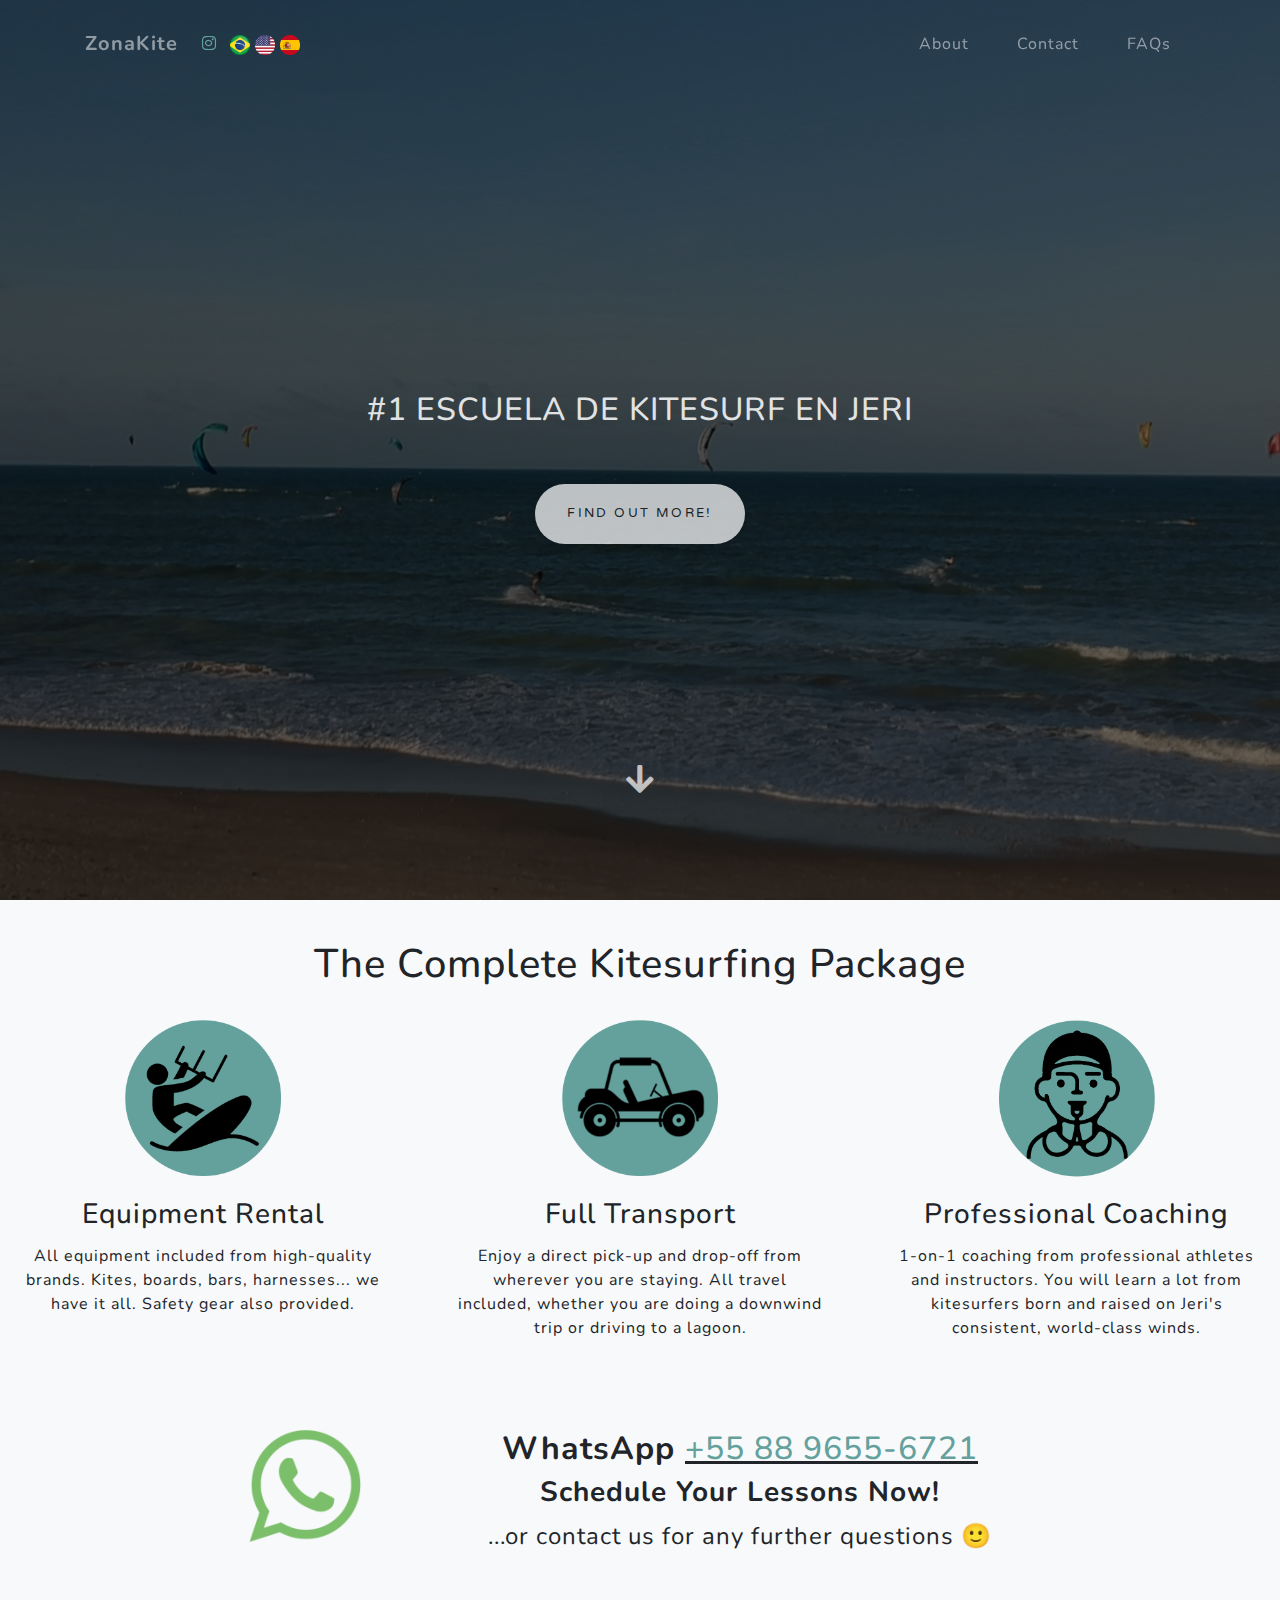
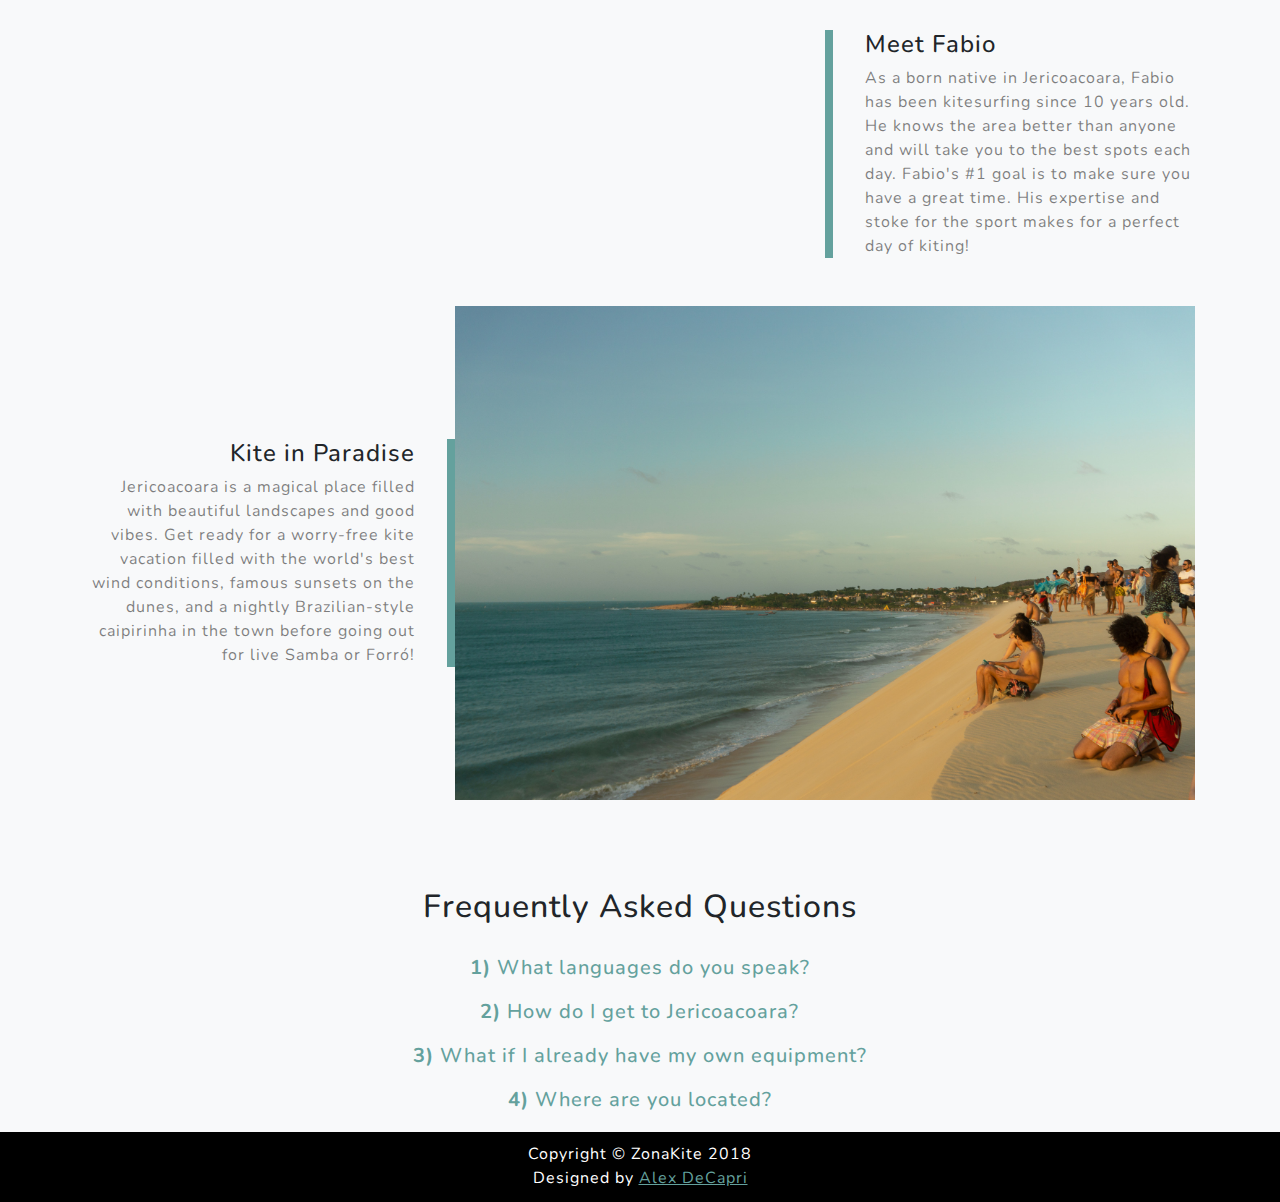
==== es.html @ 274c1e0d "fix clicking issue on 3 reasons" ====
<!DOCTYPE html>
<html lang="es">

  <head>

    <meta charset="utf-8">
    <meta name="viewport" content="width=device-width, initial-scale=1, shrink-to-fit=no">
    <meta name="description" content="">
    <meta name="author" content="">

    <title>ZonaKite - #1 Escuela de Kitesurf en Jeri</title>

    <!-- Bootstrap core CSS -->
    <link href="vendor/bootstrap/css/bootstrap.min.css" rel="stylesheet">

    <!-- Custom fonts for this template -->
    <link href="vendor/fontawesome-free/css/all.min.css" rel="stylesheet">
    <link href="https://fonts.googleapis.com/css?family=Varela+Round" rel="stylesheet">
    <link href="https://fonts.googleapis.com/css?family=Nunito:200,200i,300,300i,400,400i,600,600i,700,700i,800,800i,900,900i" rel="stylesheet">

    <!-- Custom styles for this template -->
    <link href="css/grayscale.min.css" rel="stylesheet">
    <link href="css/edits.css" rel="stylesheet">


  </head>

  <body id="page-top">

    <!-- Navigation -->
    <nav class="navbar navbar-expand-lg navbar-light fixed-top" id="mainNav">
      <div class="container">
        <a class="navbar-brand js-scroll-trigger" href="#page-top">ZonaKite</a>
        <div class="social d-flex justify-content-center">
          <a href="https://www.instagram.com/zonakitejericoacoara" target="_blank" class="mx-2">
            <i class="fab fa-instagram"></i>
          </a>
        </div>
        <div class="languages navbar-nav ml-auto">
          <a href="pt.html">
            <img src="img/pt-icon.png" class="language-icon">
          </a>
          <a href="index.html">
            <img src="img/english-icon.png" class="language-icon">
          </a>
          <a href="es.html">
            <img src="img/es-icon.png" class="language-icon">
          </a>
        </div>
        <button class="navbar-toggler navbar-toggler-right" type="button" data-toggle="collapse" data-target="#navbarResponsive" aria-controls="navbarResponsive" aria-expanded="false" aria-label="Toggle navigation">
          Menu
          <i class="fas fa-bars"></i>
        </button>
        <div class="collapse navbar-collapse" id="navbarResponsive">
          <ul class="navbar-nav ml-auto">
            <li class="nav-item">
              <a class="nav-link js-scroll-trigger" href="#about">About</a>
            </li>
            <!-- <li class="nav-item">
              <a class="nav-link js-scroll-trigger" href="#projects">Projects</a>
            </li> -->
            <li class="nav-item">
              <a class="nav-link js-scroll-trigger" href="#whatsapp">Contact</a>
            </li>
            <li class="nav-item">
              <a class="nav-link js-scroll-trigger" href="#faq">FAQs</a>
            </li>
          </ul>
        </div>
      </div>
    </nav>

    <!-- Header -->
    <header>
    <div class="vid-section">
      <h1 class="mx-auto my-0 text-uppercase">#1 Escuela de Kitesurf en Jeri</h1>
      <a class="js-scroll-trigger" href="#about"><button type="button" class="btn btn-light">Find out more!</button></a>
      <div class="arrow bounce">
        <a class="fa fa-arrow-down fa-2x js-scroll-trigger" href="#about"></a>
      </div>
      <div class="vid-container">
      <div class="color-overlay"></div>
        <video autoplay loop muted poster="img/poster-vid.jpg">
          <source src="img/bg-vid3.mp4" type="video/mp4">
        </video>
      </div>
    </div>
    </header>

    <!-- Three Reasons Why Section -->
    <div class="bg-light package-container">
      <h1 id="about" class="text-center">The Complete Kitesurfing Package</h2>
      <div class="row justify-content-center">
        <div class="card card-reasons bg-light col-xs-10 col-sm-10 col-md-4 col-lg-4" style="width: 18rem;">
          <span href="#" class="mx-4 mx-auto">
            <img src="img/equipment.png" class="custom-icon" alt="">
          </span>
          <div class="card-body text-center">
            <h3 class="card-title">Equipment Rental</h5>
            <p class="card-text">All equipment included from high-quality brands. Kites, boards, bars, harnesses... we have it all. Safety gear also provided.</p>
          </div>
        </div>
        <div class="card card-reasons bg-light col-xs-10 col-sm-10 col-md-4 col-lg-4" style="width: 18rem;">
          <span href="#" class="mx-4 mx-auto">
            <img src="img/buggy.png" class="custom-icon" alt="">
          </span>
          <div class="card-body text-center">
            <h3 class="card-title">Full Transport</h5>
            <p class="card-text">Enjoy a direct pick-up and drop-off from wherever you are staying. All travel included, whether you are doing a downwind trip or driving to a lagoon.</p>
          </div>
        </div>
        <div class="card card-reasons bg-light col-xs-10 col-sm-10 col-md-4 col-lg-4" style="width: 18rem;">
          <span href="#" class="mx-4 mx-auto">
            <img src="img/coach.png" class="custom-icon" alt="">
          </span>
          <div class="card-body text-center">
            <h3 class="card-title">Professional Coaching</h5>
            <p class="card-text">1-on-1 coaching from professional athletes and instructors. You will learn a lot from kitesurfers born and raised on Jeri's consistent, world-class winds.</p>
          </div>
        </div>
      </div>
    </div>

    <!-- WhatsApp Contact -->
    <div class="whatsapp bg-light row justify-content-center" id="whatsapp">
      <div class="col-lg-2 col-md-2 col-sm-2 whatsapp text-center">
        <a href="https://wa.me/558896556721" target="_blank">
          <!-- use image fluid class here -->
          <img src="img/whatsapp-icon.png" alt="WhatsApp" class="whatsapp-img">
        </a>
      </div>
      <div class="col-lg-6 col-md-8 col-sm-10 whatsapp-text text-center">
        <h2><b>WhatsApp </b><u><a href="https://wa.me/558896556721" target="_blank">+55 88 9655-6721</a></u></h2>
        <h3><b>Schedule Your Lessons Now!</b></h3>
        <p>...or contact us for any further questions 🙂</p>
      </div>
    </div>

    <!-- Projects Section -->
    <section id="projects" class="projects-section bg-light">
      <div class="container">

        <!-- Featured Project Row -->
        <div class="row align-items-center no-gutters mb-4 mb-lg-5">
          <div class="col-xl-8 col-lg-7">
            <img class="img-fluid mb-3 mb-lg-0" src="img/fabio.jpg" alt="">
          </div>
          <div class="col-xl-4 col-lg-5">
            <div class="featured-text text-center text-lg-left">
              <h4>Meet Fabio</h4>
              <p class="text-black-50 mb-0">As a born native in Jericoacoara, Fabio has been kitesurfing since 10 years old. He knows the area better than anyone and will take you to the best spots each day. Fabio's #1 goal is to make sure you have a great time. His expertise and stoke for the sport makes for a perfect day of kiting!</p>
            </div>
          </div>
        </div>

        <div class="row align-items-center no-gutters mb-4 mb-lg-5">
          <div class="col-xl-8 col-lg-7">
            <img class="img-fluid mb-3 mb-lg-0 img-adjust-rt" src="img/jeri.jpg" alt="">
          </div>
          <div class="col-xl-4 col-lg-5 order-lg-first">
            <div class="featured-text-rt text-center text-lg-right">
              <h4>Kite in Paradise</h4>
              <p class="text-black-50 mb-0">Jericoacoara is a magical place filled with beautiful landscapes and good vibes. Get ready for a worry-free kite vacation filled with the world's best wind conditions, famous sunsets on the dunes, and a nightly Brazilian-style caipirinha in the town before going out for live Samba or Forró!</p>
            </div>
          </div>

        </div>

      </div>
    </section>

    <!-- Questions -->
    <h2 id="faq" class="text-center bg-light">Frequently Asked Questions</h2>

    <div class="panel-group bg-light text-center row" id="accordion">
        <div class="panel panel-default col-xs-12 col-sm-10 col-md-8 col-centered">
            <div class="panel-heading">
                <h5 class="panel-title">
                    <a class="accordion-toggle" data-toggle="collapse" data-target="#collapseOne" data-parent="#accordion" href="#collapseOne"><b>1)</b> What languages do you speak?</a>
                </h5>
            </div>
            <div id="collapseOne" class="panel-collapse collapse in">
                <div class="panel-body">
                    Classes are offered in Portuguese, Spanish, English, Italian, and French... but since you're in Brazil, let's practice some Portuguese!
                </div>
            </div>
        </div>
        <div class="panel panel-default col-xs-12 col-sm-10 col-md-8 col-centered">
            <div class="panel-heading">
                <h5 class="panel-title">
                    <a class="accordion-toggle collapsed" data-toggle="collapse" data-target="#collapseTwo" data-parent="#accordion" href="#collapseTwo"><b>2)</b> How do I get to Jericoacoara?</a>
                </h5>
            </div>
            <div id="collapseTwo" class="panel-collapse collapse">
                <div class="panel-body">
                    Most people choose to arrive in Fortaleza's international airport to start this journey, as it's usually the cheapest and most convenient.
                    <br><br>
                    <b>Private or Shared Transport:</b>
                    <br>
                    The fastest option is to take a private or shared transfer directly from the aiport. These offroad vehicles can take 1-8 people with bags. While more expensive, you will arrive to Jericoacoara quickly and comfortably.
                    <br><br>
                    <b>Take the Bus:</b>
                    <br>
                    The cheapest option (under R$100) is to use Fretcar. You will take a bus to Jijoca where you will then be transferred to Jardineiras (trucks with seats on the back). The Jardineiras will take you and your luggage to your hostel, hostel, or pousada in Jeri. Since there aren't any paved roads in Jeri - just sand - it's necessary to take these vehicles. Please don't try to drive here yourself. The trip is usually only a couple more hours than taking private transport.
                    <br><br>
                    <i>Note: If you choose to arrive at the Jijoca airport, simply book transport with a Jardineira for arriving in Jeri. Jijoca is only 40-50 minutes away.</i>
                </div>
            </div>
        </div>
        <div class="panel panel-default col-xs-12 col-sm-10 col-md-8 col-centered">
            <div class="panel-heading">
                <h5 class="panel-title">
                    <a class="accordion-toggle collapsed" data-toggle="collapse" data-parent="#accordion" data-target="#collapseThree" href="#collapseThree"><b>3)</b> What if I already have my own equipment?</a>
                </h5>
            </div>
            <div id="collapseThree" class="panel-collapse collapse">
                <div class="panel-body">
                     <i>Are the prices different if I just want transport and coaching?</i>
                     <br>
                     Get in touch with us at via <a href="https://wa.me/558896556721" target="_blank"><u>WhatsApp!</u></a> We will figure out the best option for you and your kite vacation in Jeri!
                </div>
            </div>
        </div>
        <div class="panel panel-default col-xs-12 col-sm-10 col-md-8 col-centered">
            <div class="panel-heading">
                <h5 class="panel-title">
                    <a class="accordion-toggle collapsed" data-toggle="collapse" data-parent="#accordion" data-target="#collapseFour" href="#collapseFour"><b>4) </b>Where are you located?</a>
                </h5>
            </div>
            <div id="collapseFour" class="panel-collapse collapse">
                <div class="panel-body">
                    We are on the main street called "Rua Principal" in Jericoacoara, about a 2 minute walk from the beach and directly across from the main supermarket "Supermercado Tem de Tudo." You can't miss us! Meet us here or enjoy our complimentary pick-up and drop-off service at your hostel, hotel, or pousada!
                </div>
            </div>
        </div>
      </div>

    <!-- Footer -->
    <!-- <footer class="bg-black small text-center text-white-50"> -->
      <div class="footer-custom text-center text-white">
        Copyright &copy; ZonaKite 2018
        <br>
        Designed by <a href="https://www.alexdecapri.com" target="_blank"><u>Alex DeCapri</u></a>
      </div>
    <!-- </footer> -->

    <!-- Bootstrap core JavaScript -->
    <script src="vendor/jquery/jquery.min.js"></script>
    <script src="vendor/bootstrap/js/bootstrap.bundle.min.js"></script>

    <!-- Plugin JavaScript -->
    <script src="vendor/jquery-easing/jquery.easing.min.js"></script>

    <!-- Custom scripts for this template -->
    <script src="js/grayscale.min.js"></script>

  </body>

</html>
---- vendor/fontawesome-free/css/all.min.css ----
/*!
 * Font Awesome Free 5.3.1 by @fontawesome - https://fontawesome.com
 * License - https://fontawesome.com/license/free (Icons: CC BY 4.0, Fonts: SIL OFL 1.1, Code: MIT License)
 */
.fa,.fab,.fal,.far,.fas{-moz-osx-font-smoothing:grayscale;-webkit-font-smoothing:antialiased;display:inline-block;font-style:normal;font-variant:normal;text-rendering:auto;line-height:1}.fa-lg{font-size:1.33333em;line-height:.75em;vertical-align:-.0667em}.fa-xs{font-size:.75em}.fa-sm{font-size:.875em}.fa-1x{font-size:1em}.fa-2x{font-size:2em}.fa-3x{font-size:3em}.fa-4x{font-size:4em}.fa-5x{font-size:5em}.fa-6x{font-size:6em}.fa-7x{font-size:7em}.fa-8x{font-size:8em}.fa-9x{font-size:9em}.fa-10x{font-size:10em}.fa-fw{text-align:center;width:1.25em}.fa-ul{list-style-type:none;margin-left:2.5em;padding-left:0}.fa-ul>li{position:relative}.fa-li{left:-2em;position:absolute;text-align:center;width:2em;line-height:inherit}.fa-border{border:.08em solid #eee;border-radius:.1em;padding:.2em .25em .15em}.fa-pull-left{float:left}.fa-pull-right{float:right}.fa.fa-pull-left,.fab.fa-pull-left,.fal.fa-pull-left,.far.fa-pull-left,.fas.fa-pull-left{margin-right:.3em}.fa.fa-pull-right,.fab.fa-pull-right,.fal.fa-pull-right,.far.fa-pull-right,.fas.fa-pull-right{margin-left:.3em}.fa-spin{animation:fa-spin 2s infinite linear}.fa-pulse{animation:fa-spin 1s infinite steps(8)}@keyframes fa-spin{0%{transform:rotate(0deg)}to{transform:rotate(1turn)}}.fa-rotate-90{-ms-filter:"progid:DXImageTransform.Microsoft.BasicImage(rotation=1)";transform:rotate(90deg)}.fa-rotate-180{-ms-filter:"progid:DXImageTransform.Microsoft.BasicImage(rotation=2)";transform:rotate(180deg)}.fa-rotate-270{-ms-filter:"progid:DXImageTransform.Microsoft.BasicImage(rotation=3)";transform:rotate(270deg)}.fa-flip-horizontal{-ms-filter:"progid:DXImageTransform.Microsoft.BasicImage(rotation=0, mirror=1)";transform:scaleX(-1)}.fa-flip-vertical{transform:scaleY(-1)}.fa-flip-horizontal.fa-flip-vertical,.fa-flip-vertical{-ms-filter:"progid:DXImageTransform.Microsoft.BasicImage(rotation=2, mirror=1)"}.fa-flip-horizontal.fa-flip-vertical{transform:scale(-1)}:root .fa-flip-horizontal,:root .fa-flip-vertical,:root .fa-rotate-90,:root .fa-rotate-180,:root .fa-rotate-270{-webkit-filter:none;filter:none}.fa-stack{display:inline-block;height:2em;line-height:2em;position:relative;vertical-align:middle;width:2em}.fa-stack-1x,.fa-stack-2x{left:0;position:absolute;text-align:center;width:100%}.fa-stack-1x{line-height:inherit}.fa-stack-2x{font-size:2em}.fa-inverse{color:#fff}.fa-500px:before{content:"\f26e"}.fa-accessible-icon:before{content:"\f368"}.fa-accusoft:before{content:"\f369"}.fa-ad:before{content:"\f641"}.fa-address-book:before{content:"\f2b9"}.fa-address-card:before{content:"\f2bb"}.fa-adjust:before{content:"\f042"}.fa-adn:before{content:"\f170"}.fa-adversal:before{content:"\f36a"}.fa-affiliatetheme:before{content:"\f36b"}.fa-air-freshener:before{content:"\f5d0"}.fa-algolia:before{content:"\f36c"}.fa-align-center:before{content:"\f037"}.fa-align-justify:before{content:"\f039"}.fa-align-left:before{content:"\f036"}.fa-align-right:before{content:"\f038"}.fa-alipay:before{content:"\f642"}.fa-allergies:before{content:"\f461"}.fa-amazon:before{content:"\f270"}.fa-amazon-pay:before{content:"\f42c"}.fa-ambulance:before{content:"\f0f9"}.fa-american-sign-language-interpreting:before{content:"\f2a3"}.fa-amilia:before{content:"\f36d"}.fa-anchor:before{content:"\f13d"}.fa-android:before{content:"\f17b"}.fa-angellist:before{content:"\f209"}.fa-angle-double-down:before{content:"\f103"}.fa-angle-double-left:before{content:"\f100"}.fa-angle-double-right:before{content:"\f101"}.fa-angle-double-up:before{content:"\f102"}.fa-angle-down:before{content:"\f107"}.fa-angle-left:before{content:"\f104"}.fa-angle-right:before{content:"\f105"}.fa-angle-up:before{content:"\f106"}.fa-angry:before{content:"\f556"}.fa-angrycreative:before{content:"\f36e"}.fa-angular:before{content:"\f420"}.fa-ankh:before{content:"\f644"}.fa-app-store:before{content:"\f36f"}.fa-app-store-ios:before{content:"\f370"}.fa-apper:before{content:"\f371"}.fa-apple:before{content:"\f179"}.fa-apple-alt:before{content:"\f5d1"}.fa-apple-pay:before{content:"\f415"}.fa-archive:before{content:"\f187"}.fa-archway:before{content:"\f557"}.fa-arrow-alt-circle-down:before{content:"\f358"}.fa-arrow-alt-circle-left:before{content:"\f359"}.fa-arrow-alt-circle-right:before{content:"\f35a"}.fa-arrow-alt-circle-up:before{content:"\f35b"}.fa-arrow-circle-down:before{content:"\f0ab"}.fa-arrow-circle-left:before{content:"\f0a8"}.fa-arrow-circle-right:before{content:"\f0a9"}.fa-arrow-circle-up:before{content:"\f0aa"}.fa-arrow-down:before{content:"\f063"}.fa-arrow-left:before{content:"\f060"}.fa-arrow-right:before{content:"\f061"}.fa-arrow-up:before{content:"\f062"}.fa-arrows-alt:before{content:"\f0b2"}.fa-arrows-alt-h:before{content:"\f337"}.fa-arrows-alt-v:before{content:"\f338"}.fa-assistive-listening-systems:before{content:"\f2a2"}.fa-asterisk:before{content:"\f069"}.fa-asymmetrik:before{content:"\f372"}.fa-at:before{content:"\f1fa"}.fa-atlas:before{content:"\f558"}.fa-atom:before{content:"\f5d2"}.fa-audible:before{content:"\f373"}.fa-audio-description:before{content:"\f29e"}.fa-autoprefixer:before{content:"\f41c"}.fa-avianex:before{content:"\f374"}.fa-aviato:before{content:"\f421"}.fa-award:before{content:"\f559"}.fa-aws:before{content:"\f375"}.fa-backspace:before{content:"\f55a"}.fa-backward:before{content:"\f04a"}.fa-balance-scale:before{content:"\f24e"}.fa-ban:before{content:"\f05e"}.fa-band-aid:before{content:"\f462"}.fa-bandcamp:before{content:"\f2d5"}.fa-barcode:before{content:"\f02a"}.fa-bars:before{content:"\f0c9"}.fa-baseball-ball:before{content:"\f433"}.fa-basketball-ball:before{content:"\f434"}.fa-bath:before{content:"\f2cd"}.fa-battery-empty:before{content:"\f244"}.fa-battery-full:before{content:"\f240"}.fa-battery-half:before{content:"\f242"}.fa-battery-quarter:before{content:"\f243"}.fa-battery-three-quarters:before{content:"\f241"}.fa-bed:before{content:"\f236"}.fa-beer:before{content:"\f0fc"}.fa-behance:before{content:"\f1b4"}.fa-behance-square:before{content:"\f1b5"}.fa-bell:before{content:"\f0f3"}.fa-bell-slash:before{content:"\f1f6"}.fa-bezier-curve:before{content:"\f55b"}.fa-bible:before{content:"\f647"}.fa-bicycle:before{content:"\f206"}.fa-bimobject:before{content:"\f378"}.fa-binoculars:before{content:"\f1e5"}.fa-birthday-cake:before{content:"\f1fd"}.fa-bitbucket:before{content:"\f171"}.fa-bitcoin:before{content:"\f379"}.fa-bity:before{content:"\f37a"}.fa-black-tie:before{content:"\f27e"}.fa-blackberry:before{content:"\f37b"}.fa-blender:before{content:"\f517"}.fa-blind:before{content:"\f29d"}.fa-blogger:before{content:"\f37c"}.fa-blogger-b:before{content:"\f37d"}.fa-bluetooth:before{content:"\f293"}.fa-bluetooth-b:before{content:"\f294"}.fa-bold:before{content:"\f032"}.fa-bolt:before{content:"\f0e7"}.fa-bomb:before{content:"\f1e2"}.fa-bone:before{content:"\f5d7"}.fa-bong:before{content:"\f55c"}.fa-book:before{content:"\f02d"}.fa-book-open:before{content:"\f518"}.fa-book-reader:before{content:"\f5da"}.fa-bookmark:before{content:"\f02e"}.fa-bowling-ball:before{content:"\f436"}.fa-box:before{content:"\f466"}.fa-box-open:before{content:"\f49e"}.fa-boxes:before{content:"\f468"}.fa-braille:before{content:"\f2a1"}.fa-brain:before{content:"\f5dc"}.fa-briefcase:before{content:"\f0b1"}.fa-briefcase-medical:before{content:"\f469"}.fa-broadcast-tower:before{content:"\f519"}.fa-broom:before{content:"\f51a"}.fa-brush:before{content:"\f55d"}.fa-btc:before{content:"\f15a"}.fa-bug:before{content:"\f188"}.fa-building:before{content:"\f1ad"}.fa-bullhorn:before{content:"\f0a1"}.fa-bullseye:before{content:"\f140"}.fa-burn:before{content:"\f46a"}.fa-buromobelexperte:before{content:"\f37f"}.fa-bus:before{content:"\f207"}.fa-bus-alt:before{content:"\f55e"}.fa-business-time:before{content:"\f64a"}.fa-buysellads:before{content:"\f20d"}.fa-calculator:before{content:"\f1ec"}.fa-calendar:before{content:"\f133"}.fa-calendar-alt:before{content:"\f073"}.fa-calendar-check:before{content:"\f274"}.fa-calendar-minus:before{content:"\f272"}.fa-calendar-plus:before{content:"\f271"}.fa-calendar-times:before{content:"\f273"}.fa-camera:before{content:"\f030"}.fa-camera-retro:before{content:"\f083"}.fa-cannabis:before{content:"\f55f"}.fa-capsules:before{content:"\f46b"}.fa-car:before{content:"\f1b9"}.fa-car-alt:before{content:"\f5de"}.fa-car-battery:before{content:"\f5df"}.fa-car-crash:before{content:"\f5e1"}.fa-car-side:before{content:"\f5e4"}.fa-caret-down:before{content:"\f0d7"}.fa-caret-left:before{content:"\f0d9"}.fa-caret-right:before{content:"\f0da"}.fa-caret-square-down:before{content:"\f150"}.fa-caret-square-left:before{content:"\f191"}.fa-caret-square-right:before{content:"\f152"}.fa-caret-square-up:before{content:"\f151"}.fa-caret-up:before{content:"\f0d8"}.fa-cart-arrow-down:before{content:"\f218"}.fa-cart-plus:before{content:"\f217"}.fa-cc-amazon-pay:before{content:"\f42d"}.fa-cc-amex:before{content:"\f1f3"}.fa-cc-apple-pay:before{content:"\f416"}.fa-cc-diners-club:before{content:"\f24c"}.fa-cc-discover:before{content:"\f1f2"}.fa-cc-jcb:before{content:"\f24b"}.fa-cc-mastercard:before{content:"\f1f1"}.fa-cc-paypal:before{content:"\f1f4"}.fa-cc-stripe:before{content:"\f1f5"}.fa-cc-visa:before{content:"\f1f0"}.fa-centercode:before{content:"\f380"}.fa-certificate:before{content:"\f0a3"}.fa-chalkboard:before{content:"\f51b"}.fa-chalkboard-teacher:before{content:"\f51c"}.fa-charging-station:before{content:"\f5e7"}.fa-chart-area:before{content:"\f1fe"}.fa-chart-bar:before{content:"\f080"}.fa-chart-line:before{content:"\f201"}.fa-chart-pie:before{content:"\f200"}.fa-check:before{content:"\f00c"}.fa-check-circle:before{content:"\f058"}.fa-check-double:before{content:"\f560"}.fa-check-square:before{content:"\f14a"}.fa-chess:before{content:"\f439"}.fa-chess-bishop:before{content:"\f43a"}.fa-chess-board:before{content:"\f43c"}.fa-chess-king:before{content:"\f43f"}.fa-chess-knight:before{content:"\f441"}.fa-chess-pawn:before{content:"\f443"}.fa-chess-queen:before{content:"\f445"}.fa-chess-rook:before{content:"\f447"}.fa-chevron-circle-down:before{content:"\f13a"}.fa-chevron-circle-left:before{content:"\f137"}.fa-chevron-circle-right:before{content:"\f138"}.fa-chevron-circle-up:before{content:"\f139"}.fa-chevron-down:before{content:"\f078"}.fa-chevron-left:before{content:"\f053"}.fa-chevron-right:before{content:"\f054"}.fa-chevron-up:before{content:"\f077"}.fa-child:before{content:"\f1ae"}.fa-chrome:before{content:"\f268"}.fa-church:before{content:"\f51d"}.fa-circle:before{content:"\f111"}.fa-circle-notch:before{content:"\f1ce"}.fa-city:before{content:"\f64f"}.fa-clipboard:before{content:"\f328"}.fa-clipboard-check:before{content:"\f46c"}.fa-clipboard-list:before{content:"\f46d"}.fa-clock:before{content:"\f017"}.fa-clone:before{content:"\f24d"}.fa-closed-captioning:before{content:"\f20a"}.fa-cloud:before{content:"\f0c2"}.fa-cloud-download-alt:before{content:"\f381"}.fa-cloud-upload-alt:before{content:"\f382"}.fa-cloudscale:before{content:"\f383"}.fa-cloudsmith:before{content:"\f384"}.fa-cloudversify:before{content:"\f385"}.fa-cocktail:before{content:"\f561"}.fa-code:before{content:"\f121"}.fa-code-branch:before{content:"\f126"}.fa-codepen:before{content:"\f1cb"}.fa-codiepie:before{content:"\f284"}.fa-coffee:before{content:"\f0f4"}.fa-cog:before{content:"\f013"}.fa-cogs:before{content:"\f085"}.fa-coins:before{content:"\f51e"}.fa-columns:before{content:"\f0db"}.fa-comment:before{content:"\f075"}.fa-comment-alt:before{content:"\f27a"}.fa-comment-dollar:before{content:"\f651"}.fa-comment-dots:before{content:"\f4ad"}.fa-comment-slash:before{content:"\f4b3"}.fa-comments:before{content:"\f086"}.fa-comments-dollar:before{content:"\f653"}.fa-compact-disc:before{content:"\f51f"}.fa-compass:before{content:"\f14e"}.fa-compress:before{content:"\f066"}.fa-concierge-bell:before{content:"\f562"}.fa-connectdevelop:before{content:"\f20e"}.fa-contao:before{content:"\f26d"}.fa-cookie:before{content:"\f563"}.fa-cookie-bite:before{content:"\f564"}.fa-copy:before{content:"\f0c5"}.fa-copyright:before{content:"\f1f9"}.fa-couch:before{content:"\f4b8"}.fa-cpanel:before{content:"\f388"}.fa-creative-commons:before{content:"\f25e"}.fa-creative-commons-by:before{content:"\f4e7"}.fa-creative-commons-nc:before{content:"\f4e8"}.fa-creative-commons-nc-eu:before{content:"\f4e9"}.fa-creative-commons-nc-jp:before{content:"\f4ea"}.fa-creative-commons-nd:before{content:"\f4eb"}.fa-creative-commons-pd:before{content:"\f4ec"}.fa-creative-commons-pd-alt:before{content:"\f4ed"}.fa-creative-commons-remix:before{content:"\f4ee"}.fa-creative-commons-sa:before{content:"\f4ef"}.fa-creative-commons-sampling:before{content:"\f4f0"}.fa-creative-commons-sampling-plus:before{content:"\f4f1"}.fa-creative-commons-share:before{content:"\f4f2"}.fa-credit-card:before{content:"\f09d"}.fa-crop:before{content:"\f125"}.fa-crop-alt:before{content:"\f565"}.fa-cross:before{content:"\f654"}.fa-crosshairs:before{content:"\f05b"}.fa-crow:before{content:"\f520"}.fa-crown:before{content:"\f521"}.fa-css3:before{content:"\f13c"}.fa-css3-alt:before{content:"\f38b"}.fa-cube:before{content:"\f1b2"}.fa-cubes:before{content:"\f1b3"}.fa-cut:before{content:"\f0c4"}.fa-cuttlefish:before{content:"\f38c"}.fa-d-and-d:before{content:"\f38d"}.fa-dashcube:before{content:"\f210"}.fa-database:before{content:"\f1c0"}.fa-deaf:before{content:"\f2a4"}.fa-delicious:before{content:"\f1a5"}.fa-deploydog:before{content:"\f38e"}.fa-deskpro:before{content:"\f38f"}.fa-desktop:before{content:"\f108"}.fa-deviantart:before{content:"\f1bd"}.fa-dharmachakra:before{content:"\f655"}.fa-diagnoses:before{content:"\f470"}.fa-dice:before{content:"\f522"}.fa-dice-five:before{content:"\f523"}.fa-dice-four:before{content:"\f524"}.fa-dice-one:before{content:"\f525"}.fa-dice-six:before{content:"\f526"}.fa-dice-three:before{content:"\f527"}.fa-dice-two:before{content:"\f528"}.fa-digg:before{content:"\f1a6"}.fa-digital-ocean:before{content:"\f391"}.fa-digital-tachograph:before{content:"\f566"}.fa-directions:before{content:"\f5eb"}.fa-discord:before{content:"\f392"}.fa-discourse:before{content:"\f393"}.fa-divide:before{content:"\f529"}.fa-dizzy:before{content:"\f567"}.fa-dna:before{content:"\f471"}.fa-dochub:before{content:"\f394"}.fa-docker:before{content:"\f395"}.fa-dollar-sign:before{content:"\f155"}.fa-dolly:before{content:"\f472"}.fa-dolly-flatbed:before{content:"\f474"}.fa-donate:before{content:"\f4b9"}.fa-door-closed:before{content:"\f52a"}.fa-door-open:before{content:"\f52b"}.fa-dot-circle:before{content:"\f192"}.fa-dove:before{content:"\f4ba"}.fa-download:before{content:"\f019"}.fa-draft2digital:before{content:"\f396"}.fa-drafting-compass:before{content:"\f568"}.fa-draw-polygon:before{content:"\f5ee"}.fa-dribbble:before{content:"\f17d"}.fa-dribbble-square:before{content:"\f397"}.fa-dropbox:before{content:"\f16b"}.fa-drum:before{content:"\f569"}.fa-drum-steelpan:before{content:"\f56a"}.fa-drupal:before{content:"\f1a9"}.fa-dumbbell:before{content:"\f44b"}.fa-dyalog:before{content:"\f399"}.fa-earlybirds:before{content:"\f39a"}.fa-ebay:before{content:"\f4f4"}.fa-edge:before{content:"\f282"}.fa-edit:before{content:"\f044"}.fa-eject:before{content:"\f052"}.fa-elementor:before{content:"\f430"}.fa-ellipsis-h:before{content:"\f141"}.fa-ellipsis-v:before{content:"\f142"}.fa-ello:before{content:"\f5f1"}.fa-ember:before{content:"\f423"}.fa-empire:before{content:"\f1d1"}.fa-envelope:before{content:"\f0e0"}.fa-envelope-open:before{content:"\f2b6"}.fa-envelope-open-text:before{content:"\f658"}.fa-envelope-square:before{content:"\f199"}.fa-envira:before{content:"\f299"}.fa-equals:before{content:"\f52c"}.fa-eraser:before{content:"\f12d"}.fa-erlang:before{content:"\f39d"}.fa-ethereum:before{content:"\f42e"}.fa-etsy:before{content:"\f2d7"}.fa-euro-sign:before{content:"\f153"}.fa-exchange-alt:before{content:"\f362"}.fa-exclamation:before{content:"\f12a"}.fa-exclamation-circle:before{content:"\f06a"}.fa-exclamation-triangle:before{content:"\f071"}.fa-expand:before{content:"\f065"}.fa-expand-arrows-alt:before{content:"\f31e"}.fa-expeditedssl:before{content:"\f23e"}.fa-external-link-alt:before{content:"\f35d"}.fa-external-link-square-alt:before{content:"\f360"}.fa-eye:before{content:"\f06e"}.fa-eye-dropper:before{content:"\f1fb"}.fa-eye-slash:before{content:"\f070"}.fa-facebook:before{content:"\f09a"}.fa-facebook-f:before{content:"\f39e"}.fa-facebook-messenger:before{content:"\f39f"}.fa-facebook-square:before{content:"\f082"}.fa-fast-backward:before{content:"\f049"}.fa-fast-forward:before{content:"\f050"}.fa-fax:before{content:"\f1ac"}.fa-feather:before{content:"\f52d"}.fa-feather-alt:before{content:"\f56b"}.fa-female:before{content:"\f182"}.fa-fighter-jet:before{content:"\f0fb"}.fa-file:before{content:"\f15b"}.fa-file-alt:before{content:"\f15c"}.fa-file-archive:before{content:"\f1c6"}.fa-file-audio:before{content:"\f1c7"}.fa-file-code:before{content:"\f1c9"}.fa-file-contract:before{content:"\f56c"}.fa-file-download:before{content:"\f56d"}.fa-file-excel:before{content:"\f1c3"}.fa-file-export:before{content:"\f56e"}.fa-file-image:before{content:"\f1c5"}.fa-file-import:before{content:"\f56f"}.fa-file-invoice:before{content:"\f570"}.fa-file-invoice-dollar:before{content:"\f571"}.fa-file-medical:before{content:"\f477"}.fa-file-medical-alt:before{content:"\f478"}.fa-file-pdf:before{content:"\f1c1"}.fa-file-powerpoint:before{content:"\f1c4"}.fa-file-prescription:before{content:"\f572"}.fa-file-signature:before{content:"\f573"}.fa-file-upload:before{content:"\f574"}.fa-file-video:before{content:"\f1c8"}.fa-file-word:before{content:"\f1c2"}.fa-fill:before{content:"\f575"}.fa-fill-drip:before{content:"\f576"}.fa-film:before{content:"\f008"}.fa-filter:before{content:"\f0b0"}.fa-fingerprint:before{content:"\f577"}.fa-fire:before{content:"\f06d"}.fa-fire-extinguisher:before{content:"\f134"}.fa-firefox:before{content:"\f269"}.fa-first-aid:before{content:"\f479"}.fa-first-order:before{content:"\f2b0"}.fa-first-order-alt:before{content:"\f50a"}.fa-firstdraft:before{content:"\f3a1"}.fa-fish:before{content:"\f578"}.fa-flag:before{content:"\f024"}.fa-flag-checkered:before{content:"\f11e"}.fa-flask:before{content:"\f0c3"}.fa-flickr:before{content:"\f16e"}.fa-flipboard:before{content:"\f44d"}.fa-flushed:before{content:"\f579"}.fa-fly:before{content:"\f417"}.fa-folder:before{content:"\f07b"}.fa-folder-minus:before{content:"\f65d"}.fa-folder-open:before{content:"\f07c"}.fa-folder-plus:before{content:"\f65e"}.fa-font:before{content:"\f031"}.fa-font-awesome:before{content:"\f2b4"}.fa-font-awesome-alt:before{content:"\f35c"}.fa-font-awesome-flag:before{content:"\f425"}.fa-font-awesome-logo-full:before{content:"\f4e6"}.fa-fonticons:before{content:"\f280"}.fa-fonticons-fi:before{content:"\f3a2"}.fa-football-ball:before{content:"\f44e"}.fa-fort-awesome:before{content:"\f286"}.fa-fort-awesome-alt:before{content:"\f3a3"}.fa-forumbee:before{content:"\f211"}.fa-forward:before{content:"\f04e"}.fa-foursquare:before{content:"\f180"}.fa-free-code-camp:before{content:"\f2c5"}.fa-freebsd:before{content:"\f3a4"}.fa-frog:before{content:"\f52e"}.fa-frown:before{content:"\f119"}.fa-frown-open:before{content:"\f57a"}.fa-fulcrum:before{content:"\f50b"}.fa-funnel-dollar:before{content:"\f662"}.fa-futbol:before{content:"\f1e3"}.fa-galactic-republic:before{content:"\f50c"}.fa-galactic-senate:before{content:"\f50d"}.fa-gamepad:before{content:"\f11b"}.fa-gas-pump:before{content:"\f52f"}.fa-gavel:before{content:"\f0e3"}.fa-gem:before{content:"\f3a5"}.fa-genderless:before{content:"\f22d"}.fa-get-pocket:before{content:"\f265"}.fa-gg:before{content:"\f260"}.fa-gg-circle:before{content:"\f261"}.fa-gift:before{content:"\f06b"}.fa-git:before{content:"\f1d3"}.fa-git-square:before{content:"\f1d2"}.fa-github:before{content:"\f09b"}.fa-github-alt:before{content:"\f113"}.fa-github-square:before{content:"\f092"}.fa-gitkraken:before{content:"\f3a6"}.fa-gitlab:before{content:"\f296"}.fa-gitter:before{content:"\f426"}.fa-glass-martini:before{content:"\f000"}.fa-glass-martini-alt:before{content:"\f57b"}.fa-glasses:before{content:"\f530"}.fa-glide:before{content:"\f2a5"}.fa-glide-g:before{content:"\f2a6"}.fa-globe:before{content:"\f0ac"}.fa-globe-africa:before{content:"\f57c"}.fa-globe-americas:before{content:"\f57d"}.fa-globe-asia:before{content:"\f57e"}.fa-gofore:before{content:"\f3a7"}.fa-golf-ball:before{content:"\f450"}.fa-goodreads:before{content:"\f3a8"}.fa-goodreads-g:before{content:"\f3a9"}.fa-google:before{content:"\f1a0"}.fa-google-drive:before{content:"\f3aa"}.fa-google-play:before{content:"\f3ab"}.fa-google-plus:before{content:"\f2b3"}.fa-google-plus-g:before{content:"\f0d5"}.fa-google-plus-square:before{content:"\f0d4"}.fa-google-wallet:before{content:"\f1ee"}.fa-gopuram:before{content:"\f664"}.fa-graduation-cap:before{content:"\f19d"}.fa-gratipay:before{content:"\f184"}.fa-grav:before{content:"\f2d6"}.fa-greater-than:before{content:"\f531"}.fa-greater-than-equal:before{content:"\f532"}.fa-grimace:before{content:"\f57f"}.fa-grin:before{content:"\f580"}.fa-grin-alt:before{content:"\f581"}.fa-grin-beam:before{content:"\f582"}.fa-grin-beam-sweat:before{content:"\f583"}.fa-grin-hearts:before{content:"\f584"}.fa-grin-squint:before{content:"\f585"}.fa-grin-squint-tears:before{content:"\f586"}.fa-grin-stars:before{content:"\f587"}.fa-grin-tears:before{content:"\f588"}.fa-grin-tongue:before{content:"\f589"}.fa-grin-tongue-squint:before{content:"\f58a"}.fa-grin-tongue-wink:before{content:"\f58b"}.fa-grin-wink:before{content:"\f58c"}.fa-grip-horizontal:before{content:"\f58d"}.fa-grip-vertical:before{content:"\f58e"}.fa-gripfire:before{content:"\f3ac"}.fa-grunt:before{content:"\f3ad"}.fa-gulp:before{content:"\f3ae"}.fa-h-square:before{content:"\f0fd"}.fa-hacker-news:before{content:"\f1d4"}.fa-hacker-news-square:before{content:"\f3af"}.fa-hackerrank:before{content:"\f5f7"}.fa-hamsa:before{content:"\f665"}.fa-hand-holding:before{content:"\f4bd"}.fa-hand-holding-heart:before{content:"\f4be"}.fa-hand-holding-usd:before{content:"\f4c0"}.fa-hand-lizard:before{content:"\f258"}.fa-hand-paper:before{content:"\f256"}.fa-hand-peace:before{content:"\f25b"}.fa-hand-point-down:before{content:"\f0a7"}.fa-hand-point-left:before{content:"\f0a5"}.fa-hand-point-right:before{content:"\f0a4"}.fa-hand-point-up:before{content:"\f0a6"}.fa-hand-pointer:before{content:"\f25a"}.fa-hand-rock:before{content:"\f255"}.fa-hand-scissors:before{content:"\f257"}.fa-hand-spock:before{content:"\f259"}.fa-hands:before{content:"\f4c2"}.fa-hands-helping:before{content:"\f4c4"}.fa-handshake:before{content:"\f2b5"}.fa-hashtag:before{content:"\f292"}.fa-haykal:before{content:"\f666"}.fa-hdd:before{content:"\f0a0"}.fa-heading:before{content:"\f1dc"}.fa-headphones:before{content:"\f025"}.fa-headphones-alt:before{content:"\f58f"}.fa-headset:before{content:"\f590"}.fa-heart:before{content:"\f004"}.fa-heartbeat:before{content:"\f21e"}.fa-helicopter:before{content:"\f533"}.fa-highlighter:before{content:"\f591"}.fa-hips:before{content:"\f452"}.fa-hire-a-helper:before{content:"\f3b0"}.fa-history:before{content:"\f1da"}.fa-hockey-puck:before{content:"\f453"}.fa-home:before{content:"\f015"}.fa-hooli:before{content:"\f427"}.fa-hornbill:before{content:"\f592"}.fa-hospital:before{content:"\f0f8"}.fa-hospital-alt:before{content:"\f47d"}.fa-hospital-symbol:before{content:"\f47e"}.fa-hot-tub:before{content:"\f593"}.fa-hotel:before{content:"\f594"}.fa-hotjar:before{content:"\f3b1"}.fa-hourglass:before{content:"\f254"}.fa-hourglass-end:before{content:"\f253"}.fa-hourglass-half:before{content:"\f252"}.fa-hourglass-start:before{content:"\f251"}.fa-houzz:before{content:"\f27c"}.fa-html5:before{content:"\f13b"}.fa-hubspot:before{content:"\f3b2"}.fa-i-cursor:before{content:"\f246"}.fa-id-badge:before{content:"\f2c1"}.fa-id-card:before{content:"\f2c2"}.fa-id-card-alt:before{content:"\f47f"}.fa-image:before{content:"\f03e"}.fa-images:before{content:"\f302"}.fa-imdb:before{content:"\f2d8"}.fa-inbox:before{content:"\f01c"}.fa-indent:before{content:"\f03c"}.fa-industry:before{content:"\f275"}.fa-infinity:before{content:"\f534"}.fa-info:before{content:"\f129"}.fa-info-circle:before{content:"\f05a"}.fa-instagram:before{content:"\f16d"}.fa-internet-explorer:before{content:"\f26b"}.fa-ioxhost:before{content:"\f208"}.fa-italic:before{content:"\f033"}.fa-itunes:before{content:"\f3b4"}.fa-itunes-note:before{content:"\f3b5"}.fa-java:before{content:"\f4e4"}.fa-jedi:before{content:"\f669"}.fa-jedi-order:before{content:"\f50e"}.fa-jenkins:before{content:"\f3b6"}.fa-joget:before{content:"\f3b7"}.fa-joint:before{content:"\f595"}.fa-joomla:before{content:"\f1aa"}.fa-journal-whills:before{content:"\f66a"}.fa-js:before{content:"\f3b8"}.fa-js-square:before{content:"\f3b9"}.fa-jsfiddle:before{content:"\f1cc"}.fa-kaaba:before{content:"\f66b"}.fa-kaggle:before{content:"\f5fa"}.fa-key:before{content:"\f084"}.fa-keybase:before{content:"\f4f5"}.fa-keyboard:before{content:"\f11c"}.fa-keycdn:before{content:"\f3ba"}.fa-khanda:before{content:"\f66d"}.fa-kickstarter:before{content:"\f3bb"}.fa-kickstarter-k:before{content:"\f3bc"}.fa-kiss:before{content:"\f596"}.fa-kiss-beam:before{content:"\f597"}.fa-kiss-wink-heart:before{content:"\f598"}.fa-kiwi-bird:before{content:"\f535"}.fa-korvue:before{content:"\f42f"}.fa-landmark:before{content:"\f66f"}.fa-language:before{content:"\f1ab"}.fa-laptop:before{content:"\f109"}.fa-laptop-code:before{content:"\f5fc"}.fa-laravel:before{content:"\f3bd"}.fa-lastfm:before{content:"\f202"}.fa-lastfm-square:before{content:"\f203"}.fa-laugh:before{content:"\f599"}.fa-laugh-beam:before{content:"\f59a"}.fa-laugh-squint:before{content:"\f59b"}.fa-laugh-wink:before{content:"\f59c"}.fa-layer-group:before{content:"\f5fd"}.fa-leaf:before{content:"\f06c"}.fa-leanpub:before{content:"\f212"}.fa-lemon:before{content:"\f094"}.fa-less:before{content:"\f41d"}.fa-less-than:before{content:"\f536"}.fa-less-than-equal:before{content:"\f537"}.fa-level-down-alt:before{content:"\f3be"}.fa-level-up-alt:before{content:"\f3bf"}.fa-life-ring:before{content:"\f1cd"}.fa-lightbulb:before{content:"\f0eb"}.fa-line:before{content:"\f3c0"}.fa-link:before{content:"\f0c1"}.fa-linkedin:before{content:"\f08c"}.fa-linkedin-in:before{content:"\f0e1"}.fa-linode:before{content:"\f2b8"}.fa-linux:before{content:"\f17c"}.fa-lira-sign:before{content:"\f195"}.fa-list:before{content:"\f03a"}.fa-list-alt:before{content:"\f022"}.fa-list-ol:before{content:"\f0cb"}.fa-list-ul:before{content:"\f0ca"}.fa-location-arrow:before{content:"\f124"}.fa-lock:before{content:"\f023"}.fa-lock-open:before{content:"\f3c1"}.fa-long-arrow-alt-down:before{content:"\f309"}.fa-long-arrow-alt-left:before{content:"\f30a"}.fa-long-arrow-alt-right:before{content:"\f30b"}.fa-long-arrow-alt-up:before{content:"\f30c"}.fa-low-vision:before{content:"\f2a8"}.fa-luggage-cart:before{content:"\f59d"}.fa-lyft:before{content:"\f3c3"}.fa-magento:before{content:"\f3c4"}.fa-magic:before{content:"\f0d0"}.fa-magnet:before{content:"\f076"}.fa-mail-bulk:before{content:"\f674"}.fa-mailchimp:before{content:"\f59e"}.fa-male:before{content:"\f183"}.fa-mandalorian:before{content:"\f50f"}.fa-map:before{content:"\f279"}.fa-map-marked:before{content:"\f59f"}.fa-map-marked-alt:before{content:"\f5a0"}.fa-map-marker:before{content:"\f041"}.fa-map-marker-alt:before{content:"\f3c5"}.fa-map-pin:before{content:"\f276"}.fa-map-signs:before{content:"\f277"}.fa-markdown:before{content:"\f60f"}.fa-marker:before{content:"\f5a1"}.fa-mars:before{content:"\f222"}.fa-mars-double:before{content:"\f227"}.fa-mars-stroke:before{content:"\f229"}.fa-mars-stroke-h:before{content:"\f22b"}.fa-mars-stroke-v:before{content:"\f22a"}.fa-mastodon:before{content:"\f4f6"}.fa-maxcdn:before{content:"\f136"}.fa-medal:before{content:"\f5a2"}.fa-medapps:before{content:"\f3c6"}.fa-medium:before{content:"\f23a"}.fa-medium-m:before{content:"\f3c7"}.fa-medkit:before{content:"\f0fa"}.fa-medrt:before{content:"\f3c8"}.fa-meetup:before{content:"\f2e0"}.fa-megaport:before{content:"\f5a3"}.fa-meh:before{content:"\f11a"}.fa-meh-blank:before{content:"\f5a4"}.fa-meh-rolling-eyes:before{content:"\f5a5"}.fa-memory:before{content:"\f538"}.fa-menorah:before{content:"\f676"}.fa-mercury:before{content:"\f223"}.fa-microchip:before{content:"\f2db"}.fa-microphone:before{content:"\f130"}.fa-microphone-alt:before{content:"\f3c9"}.fa-microphone-alt-slash:before{content:"\f539"}.fa-microphone-slash:before{content:"\f131"}.fa-microscope:before{content:"\f610"}.fa-microsoft:before{content:"\f3ca"}.fa-minus:before{content:"\f068"}.fa-minus-circle:before{content:"\f056"}.fa-minus-square:before{content:"\f146"}.fa-mix:before{content:"\f3cb"}.fa-mixcloud:before{content:"\f289"}.fa-mizuni:before{content:"\f3cc"}.fa-mobile:before{content:"\f10b"}.fa-mobile-alt:before{content:"\f3cd"}.fa-modx:before{content:"\f285"}.fa-monero:before{content:"\f3d0"}.fa-money-bill:before{content:"\f0d6"}.fa-money-bill-alt:before{content:"\f3d1"}.fa-money-bill-wave:before{content:"\f53a"}.fa-money-bill-wave-alt:before{content:"\f53b"}.fa-money-check:before{content:"\f53c"}.fa-money-check-alt:before{content:"\f53d"}.fa-monument:before{content:"\f5a6"}.fa-moon:before{content:"\f186"}.fa-mortar-pestle:before{content:"\f5a7"}.fa-mosque:before{content:"\f678"}.fa-motorcycle:before{content:"\f21c"}.fa-mouse-pointer:before{content:"\f245"}.fa-music:before{content:"\f001"}.fa-napster:before{content:"\f3d2"}.fa-neos:before{content:"\f612"}.fa-neuter:before{content:"\f22c"}.fa-newspaper:before{content:"\f1ea"}.fa-nimblr:before{content:"\f5a8"}.fa-nintendo-switch:before{content:"\f418"}.fa-node:before{content:"\f419"}.fa-node-js:before{content:"\f3d3"}.fa-not-equal:before{content:"\f53e"}.fa-notes-medical:before{content:"\f481"}.fa-npm:before{content:"\f3d4"}.fa-ns8:before{content:"\f3d5"}.fa-nutritionix:before{content:"\f3d6"}.fa-object-group:before{content:"\f247"}.fa-object-ungroup:before{content:"\f248"}.fa-odnoklassniki:before{content:"\f263"}.fa-odnoklassniki-square:before{content:"\f264"}.fa-oil-can:before{content:"\f613"}.fa-old-republic:before{content:"\f510"}.fa-om:before{content:"\f679"}.fa-opencart:before{content:"\f23d"}.fa-openid:before{content:"\f19b"}.fa-opera:before{content:"\f26a"}.fa-optin-monster:before{content:"\f23c"}.fa-osi:before{content:"\f41a"}.fa-outdent:before{content:"\f03b"}.fa-page4:before{content:"\f3d7"}.fa-pagelines:before{content:"\f18c"}.fa-paint-brush:before{content:"\f1fc"}.fa-paint-roller:before{content:"\f5aa"}.fa-palette:before{content:"\f53f"}.fa-palfed:before{content:"\f3d8"}.fa-pallet:before{content:"\f482"}.fa-paper-plane:before{content:"\f1d8"}.fa-paperclip:before{content:"\f0c6"}.fa-parachute-box:before{content:"\f4cd"}.fa-paragraph:before{content:"\f1dd"}.fa-parking:before{content:"\f540"}.fa-passport:before{content:"\f5ab"}.fa-pastafarianism:before{content:"\f67b"}.fa-paste:before{content:"\f0ea"}.fa-patreon:before{content:"\f3d9"}.fa-pause:before{content:"\f04c"}.fa-pause-circle:before{content:"\f28b"}.fa-paw:before{content:"\f1b0"}.fa-paypal:before{content:"\f1ed"}.fa-peace:before{content:"\f67c"}.fa-pen:before{content:"\f304"}.fa-pen-alt:before{content:"\f305"}.fa-pen-fancy:before{content:"\f5ac"}.fa-pen-nib:before{content:"\f5ad"}.fa-pen-square:before{content:"\f14b"}.fa-pencil-alt:before{content:"\f303"}.fa-pencil-ruler:before{content:"\f5ae"}.fa-people-carry:before{content:"\f4ce"}.fa-percent:before{content:"\f295"}.fa-percentage:before{content:"\f541"}.fa-periscope:before{content:"\f3da"}.fa-phabricator:before{content:"\f3db"}.fa-phoenix-framework:before{content:"\f3dc"}.fa-phoenix-squadron:before{content:"\f511"}.fa-phone:before{content:"\f095"}.fa-phone-slash:before{content:"\f3dd"}.fa-phone-square:before{content:"\f098"}.fa-phone-volume:before{content:"\f2a0"}.fa-php:before{content:"\f457"}.fa-pied-piper:before{content:"\f2ae"}.fa-pied-piper-alt:before{content:"\f1a8"}.fa-pied-piper-hat:before{content:"\f4e5"}.fa-pied-piper-pp:before{content:"\f1a7"}.fa-piggy-bank:before{content:"\f4d3"}.fa-pills:before{content:"\f484"}.fa-pinterest:before{content:"\f0d2"}.fa-pinterest-p:before{content:"\f231"}.fa-pinterest-square:before{content:"\f0d3"}.fa-place-of-worship:before{content:"\f67f"}.fa-plane:before{content:"\f072"}.fa-plane-arrival:before{content:"\f5af"}.fa-plane-departure:before{content:"\f5b0"}.fa-play:before{content:"\f04b"}.fa-play-circle:before{content:"\f144"}.fa-playstation:before{content:"\f3df"}.fa-plug:before{content:"\f1e6"}.fa-plus:before{content:"\f067"}.fa-plus-circle:before{content:"\f055"}.fa-plus-square:before{content:"\f0fe"}.fa-podcast:before{content:"\f2ce"}.fa-poll:before{content:"\f681"}.fa-poll-h:before{content:"\f682"}.fa-poo:before{content:"\f2fe"}.fa-poop:before{content:"\f619"}.fa-portrait:before{content:"\f3e0"}.fa-pound-sign:before{content:"\f154"}.fa-power-off:before{content:"\f011"}.fa-pray:before{content:"\f683"}.fa-praying-hands:before{content:"\f684"}.fa-prescription:before{content:"\f5b1"}.fa-prescription-bottle:before{content:"\f485"}.fa-prescription-bottle-alt:before{content:"\f486"}.fa-print:before{content:"\f02f"}.fa-procedures:before{content:"\f487"}.fa-product-hunt:before{content:"\f288"}.fa-project-diagram:before{content:"\f542"}.fa-pushed:before{content:"\f3e1"}.fa-puzzle-piece:before{content:"\f12e"}.fa-python:before{content:"\f3e2"}.fa-qq:before{content:"\f1d6"}.fa-qrcode:before{content:"\f029"}.fa-question:before{content:"\f128"}.fa-question-circle:before{content:"\f059"}.fa-quidditch:before{content:"\f458"}.fa-quinscape:before{content:"\f459"}.fa-quora:before{content:"\f2c4"}.fa-quote-left:before{content:"\f10d"}.fa-quote-right:before{content:"\f10e"}.fa-quran:before{content:"\f687"}.fa-r-project:before{content:"\f4f7"}.fa-random:before{content:"\f074"}.fa-ravelry:before{content:"\f2d9"}.fa-react:before{content:"\f41b"}.fa-readme:before{content:"\f4d5"}.fa-rebel:before{content:"\f1d0"}.fa-receipt:before{content:"\f543"}.fa-recycle:before{content:"\f1b8"}.fa-red-river:before{content:"\f3e3"}.fa-reddit:before{content:"\f1a1"}.fa-reddit-alien:before{content:"\f281"}.fa-reddit-square:before{content:"\f1a2"}.fa-redo:before{content:"\f01e"}.fa-redo-alt:before{content:"\f2f9"}.fa-registered:before{content:"\f25d"}.fa-rendact:before{content:"\f3e4"}.fa-renren:before{content:"\f18b"}.fa-reply:before{content:"\f3e5"}.fa-reply-all:before{content:"\f122"}.fa-replyd:before{content:"\f3e6"}.fa-researchgate:before{content:"\f4f8"}.fa-resolving:before{content:"\f3e7"}.fa-retweet:before{content:"\f079"}.fa-rev:before{content:"\f5b2"}.fa-ribbon:before{content:"\f4d6"}.fa-road:before{content:"\f018"}.fa-robot:before{content:"\f544"}.fa-rocket:before{content:"\f135"}.fa-rocketchat:before{content:"\f3e8"}.fa-rockrms:before{content:"\f3e9"}.fa-route:before{content:"\f4d7"}.fa-rss:before{content:"\f09e"}.fa-rss-square:before{content:"\f143"}.fa-ruble-sign:before{content:"\f158"}.fa-ruler:before{content:"\f545"}.fa-ruler-combined:before{content:"\f546"}.fa-ruler-horizontal:before{content:"\f547"}.fa-ruler-vertical:before{content:"\f548"}.fa-rupee-sign:before{content:"\f156"}.fa-sad-cry:before{content:"\f5b3"}.fa-sad-tear:before{content:"\f5b4"}.fa-safari:before{content:"\f267"}.fa-sass:before{content:"\f41e"}.fa-save:before{content:"\f0c7"}.fa-schlix:before{content:"\f3ea"}.fa-school:before{content:"\f549"}.fa-screwdriver:before{content:"\f54a"}.fa-scribd:before{content:"\f28a"}.fa-search:before{content:"\f002"}.fa-search-dollar:before{content:"\f688"}.fa-search-location:before{content:"\f689"}.fa-search-minus:before{content:"\f010"}.fa-search-plus:before{content:"\f00e"}.fa-searchengin:before{content:"\f3eb"}.fa-seedling:before{content:"\f4d8"}.fa-sellcast:before{content:"\f2da"}.fa-sellsy:before{content:"\f213"}.fa-server:before{content:"\f233"}.fa-servicestack:before{content:"\f3ec"}.fa-shapes:before{content:"\f61f"}.fa-share:before{content:"\f064"}.fa-share-alt:before{content:"\f1e0"}.fa-share-alt-square:before{content:"\f1e1"}.fa-share-square:before{content:"\f14d"}.fa-shekel-sign:before{content:"\f20b"}.fa-shield-alt:before{content:"\f3ed"}.fa-ship:before{content:"\f21a"}.fa-shipping-fast:before{content:"\f48b"}.fa-shirtsinbulk:before{content:"\f214"}.fa-shoe-prints:before{content:"\f54b"}.fa-shopping-bag:before{content:"\f290"}.fa-shopping-basket:before{content:"\f291"}.fa-shopping-cart:before{content:"\f07a"}.fa-shopware:before{content:"\f5b5"}.fa-shower:before{content:"\f2cc"}.fa-shuttle-van:before{content:"\f5b6"}.fa-sign:before{content:"\f4d9"}.fa-sign-in-alt:before{content:"\f2f6"}.fa-sign-language:before{content:"\f2a7"}.fa-sign-out-alt:before{content:"\f2f5"}.fa-signal:before{content:"\f012"}.fa-signature:before{content:"\f5b7"}.fa-simplybuilt:before{content:"\f215"}.fa-sistrix:before{content:"\f3ee"}.fa-sitemap:before{content:"\f0e8"}.fa-sith:before{content:"\f512"}.fa-skull:before{content:"\f54c"}.fa-skyatlas:before{content:"\f216"}.fa-skype:before{content:"\f17e"}.fa-slack:before{content:"\f198"}.fa-slack-hash:before{content:"\f3ef"}.fa-sliders-h:before{content:"\f1de"}.fa-slideshare:before{content:"\f1e7"}.fa-smile:before{content:"\f118"}.fa-smile-beam:before{content:"\f5b8"}.fa-smile-wink:before{content:"\f4da"}.fa-smoking:before{content:"\f48d"}.fa-smoking-ban:before{content:"\f54d"}.fa-snapchat:before{content:"\f2ab"}.fa-snapchat-ghost:before{content:"\f2ac"}.fa-snapchat-square:before{content:"\f2ad"}.fa-snowflake:before{content:"\f2dc"}.fa-socks:before{content:"\f696"}.fa-solar-panel:before{content:"\f5ba"}.fa-sort:before{content:"\f0dc"}.fa-sort-alpha-down:before{content:"\f15d"}.fa-sort-alpha-up:before{content:"\f15e"}.fa-sort-amount-down:before{content:"\f160"}.fa-sort-amount-up:before{content:"\f161"}.fa-sort-down:before{content:"\f0dd"}.fa-sort-numeric-down:before{content:"\f162"}.fa-sort-numeric-up:before{content:"\f163"}.fa-sort-up:before{content:"\f0de"}.fa-soundcloud:before{content:"\f1be"}.fa-spa:before{content:"\f5bb"}.fa-space-shuttle:before{content:"\f197"}.fa-speakap:before{content:"\f3f3"}.fa-spinner:before{content:"\f110"}.fa-splotch:before{content:"\f5bc"}.fa-spotify:before{content:"\f1bc"}.fa-spray-can:before{content:"\f5bd"}.fa-square:before{content:"\f0c8"}.fa-square-full:before{content:"\f45c"}.fa-square-root-alt:before{content:"\f698"}.fa-squarespace:before{content:"\f5be"}.fa-stack-exchange:before{content:"\f18d"}.fa-stack-overflow:before{content:"\f16c"}.fa-stamp:before{content:"\f5bf"}.fa-star:before{content:"\f005"}.fa-star-and-crescent:before{content:"\f699"}.fa-star-half:before{content:"\f089"}.fa-star-half-alt:before{content:"\f5c0"}.fa-star-of-david:before{content:"\f69a"}.fa-star-of-life:before{content:"\f621"}.fa-staylinked:before{content:"\f3f5"}.fa-steam:before{content:"\f1b6"}.fa-steam-square:before{content:"\f1b7"}.fa-steam-symbol:before{content:"\f3f6"}.fa-step-backward:before{content:"\f048"}.fa-step-forward:before{content:"\f051"}.fa-stethoscope:before{content:"\f0f1"}.fa-sticker-mule:before{content:"\f3f7"}.fa-sticky-note:before{content:"\f249"}.fa-stop:before{content:"\f04d"}.fa-stop-circle:before{content:"\f28d"}.fa-stopwatch:before{content:"\f2f2"}.fa-store:before{content:"\f54e"}.fa-store-alt:before{content:"\f54f"}.fa-strava:before{content:"\f428"}.fa-stream:before{content:"\f550"}.fa-street-view:before{content:"\f21d"}.fa-strikethrough:before{content:"\f0cc"}.fa-stripe:before{content:"\f429"}.fa-stripe-s:before{content:"\f42a"}.fa-stroopwafel:before{content:"\f551"}.fa-studiovinari:before{content:"\f3f8"}.fa-stumbleupon:before{content:"\f1a4"}.fa-stumbleupon-circle:before{content:"\f1a3"}.fa-subscript:before{content:"\f12c"}.fa-subway:before{content:"\f239"}.fa-suitcase:before{content:"\f0f2"}.fa-suitcase-rolling:before{content:"\f5c1"}.fa-sun:before{content:"\f185"}.fa-superpowers:before{content:"\f2dd"}.fa-superscript:before{content:"\f12b"}.fa-supple:before{content:"\f3f9"}.fa-surprise:before{content:"\f5c2"}.fa-swatchbook:before{content:"\f5c3"}.fa-swimmer:before{content:"\f5c4"}.fa-swimming-pool:before{content:"\f5c5"}.fa-synagogue:before{content:"\f69b"}.fa-sync:before{content:"\f021"}.fa-sync-alt:before{content:"\f2f1"}.fa-syringe:before{content:"\f48e"}.fa-table:before{content:"\f0ce"}.fa-table-tennis:before{content:"\f45d"}.fa-tablet:before{content:"\f10a"}.fa-tablet-alt:before{content:"\f3fa"}.fa-tablets:before{content:"\f490"}.fa-tachometer-alt:before{content:"\f3fd"}.fa-tag:before{content:"\f02b"}.fa-tags:before{content:"\f02c"}.fa-tape:before{content:"\f4db"}.fa-tasks:before{content:"\f0ae"}.fa-taxi:before{content:"\f1ba"}.fa-teamspeak:before{content:"\f4f9"}.fa-teeth:before{content:"\f62e"}.fa-teeth-open:before{content:"\f62f"}.fa-telegram:before{content:"\f2c6"}.fa-telegram-plane:before{content:"\f3fe"}.fa-tencent-weibo:before{content:"\f1d5"}.fa-terminal:before{content:"\f120"}.fa-text-height:before{content:"\f034"}.fa-text-width:before{content:"\f035"}.fa-th:before{content:"\f00a"}.fa-th-large:before{content:"\f009"}.fa-th-list:before{content:"\f00b"}.fa-the-red-yeti:before{content:"\f69d"}.fa-theater-masks:before{content:"\f630"}.fa-themeco:before{content:"\f5c6"}.fa-themeisle:before{content:"\f2b2"}.fa-thermometer:before{content:"\f491"}.fa-thermometer-empty:before{content:"\f2cb"}.fa-thermometer-full:before{content:"\f2c7"}.fa-thermometer-half:before{content:"\f2c9"}.fa-thermometer-quarter:before{content:"\f2ca"}.fa-thermometer-three-quarters:before{content:"\f2c8"}.fa-thumbs-down:before{content:"\f165"}.fa-thumbs-up:before{content:"\f164"}.fa-thumbtack:before{content:"\f08d"}.fa-ticket-alt:before{content:"\f3ff"}.fa-times:before{content:"\f00d"}.fa-times-circle:before{content:"\f057"}.fa-tint:before{content:"\f043"}.fa-tint-slash:before{content:"\f5c7"}.fa-tired:before{content:"\f5c8"}.fa-toggle-off:before{content:"\f204"}.fa-toggle-on:before{content:"\f205"}.fa-toolbox:before{content:"\f552"}.fa-tooth:before{content:"\f5c9"}.fa-torah:before{content:"\f6a0"}.fa-torii-gate:before{content:"\f6a1"}.fa-trade-federation:before{content:"\f513"}.fa-trademark:before{content:"\f25c"}.fa-traffic-light:before{content:"\f637"}.fa-train:before{content:"\f238"}.fa-transgender:before{content:"\f224"}.fa-transgender-alt:before{content:"\f225"}.fa-trash:before{content:"\f1f8"}.fa-trash-alt:before{content:"\f2ed"}.fa-tree:before{content:"\f1bb"}.fa-trello:before{content:"\f181"}.fa-tripadvisor:before{content:"\f262"}.fa-trophy:before{content:"\f091"}.fa-truck:before{content:"\f0d1"}.fa-truck-loading:before{content:"\f4de"}.fa-truck-monster:before{content:"\f63b"}.fa-truck-moving:before{content:"\f4df"}.fa-truck-pickup:before{content:"\f63c"}.fa-tshirt:before{content:"\f553"}.fa-tty:before{content:"\f1e4"}.fa-tumblr:before{content:"\f173"}.fa-tumblr-square:before{content:"\f174"}.fa-tv:before{content:"\f26c"}.fa-twitch:before{content:"\f1e8"}.fa-twitter:before{content:"\f099"}.fa-twitter-square:before{content:"\f081"}.fa-typo3:before{content:"\f42b"}.fa-uber:before{content:"\f402"}.fa-uikit:before{content:"\f403"}.fa-umbrella:before{content:"\f0e9"}.fa-umbrella-beach:before{content:"\f5ca"}.fa-underline:before{content:"\f0cd"}.fa-undo:before{content:"\f0e2"}.fa-undo-alt:before{content:"\f2ea"}.fa-uniregistry:before{content:"\f404"}.fa-universal-access:before{content:"\f29a"}.fa-university:before{content:"\f19c"}.fa-unlink:before{content:"\f127"}.fa-unlock:before{content:"\f09c"}.fa-unlock-alt:before{content:"\f13e"}.fa-untappd:before{content:"\f405"}.fa-upload:before{content:"\f093"}.fa-usb:before{content:"\f287"}.fa-user:before{content:"\f007"}.fa-user-alt:before{content:"\f406"}.fa-user-alt-slash:before{content:"\f4fa"}.fa-user-astronaut:before{content:"\f4fb"}.fa-user-check:before{content:"\f4fc"}.fa-user-circle:before{content:"\f2bd"}.fa-user-clock:before{content:"\f4fd"}.fa-user-cog:before{content:"\f4fe"}.fa-user-edit:before{content:"\f4ff"}.fa-user-friends:before{content:"\f500"}.fa-user-graduate:before{content:"\f501"}.fa-user-lock:before{content:"\f502"}.fa-user-md:before{content:"\f0f0"}.fa-user-minus:before{content:"\f503"}.fa-user-ninja:before{content:"\f504"}.fa-user-plus:before{content:"\f234"}.fa-user-secret:before{content:"\f21b"}.fa-user-shield:before{content:"\f505"}.fa-user-slash:before{content:"\f506"}.fa-user-tag:before{content:"\f507"}.fa-user-tie:before{content:"\f508"}.fa-user-times:before{content:"\f235"}.fa-users:before{content:"\f0c0"}.fa-users-cog:before{content:"\f509"}.fa-ussunnah:before{content:"\f407"}.fa-utensil-spoon:before{content:"\f2e5"}.fa-utensils:before{content:"\f2e7"}.fa-vaadin:before{content:"\f408"}.fa-vector-square:before{content:"\f5cb"}.fa-venus:before{content:"\f221"}.fa-venus-double:before{content:"\f226"}.fa-venus-mars:before{content:"\f228"}.fa-viacoin:before{content:"\f237"}.fa-viadeo:before{content:"\f2a9"}.fa-viadeo-square:before{content:"\f2aa"}.fa-vial:before{content:"\f492"}.fa-vials:before{content:"\f493"}.fa-viber:before{content:"\f409"}.fa-video:before{content:"\f03d"}.fa-video-slash:before{content:"\f4e2"}.fa-vihara:before{content:"\f6a7"}.fa-vimeo:before{content:"\f40a"}.fa-vimeo-square:before{content:"\f194"}.fa-vimeo-v:before{content:"\f27d"}.fa-vine:before{content:"\f1ca"}.fa-vk:before{content:"\f189"}.fa-vnv:before{content:"\f40b"}.fa-volleyball-ball:before{content:"\f45f"}.fa-volume-down:before{content:"\f027"}.fa-volume-off:before{content:"\f026"}.fa-volume-up:before{content:"\f028"}.fa-vuejs:before{content:"\f41f"}.fa-walking:before{content:"\f554"}.fa-wallet:before{content:"\f555"}.fa-warehouse:before{content:"\f494"}.fa-weebly:before{content:"\f5cc"}.fa-weibo:before{content:"\f18a"}.fa-weight:before{content:"\f496"}.fa-weight-hanging:before{content:"\f5cd"}.fa-weixin:before{content:"\f1d7"}.fa-whatsapp:before{content:"\f232"}.fa-whatsapp-square:before{content:"\f40c"}.fa-wheelchair:before{content:"\f193"}.fa-whmcs:before{content:"\f40d"}.fa-wifi:before{content:"\f1eb"}.fa-wikipedia-w:before{content:"\f266"}.fa-window-close:before{content:"\f410"}.fa-window-maximize:before{content:"\f2d0"}.fa-window-minimize:before{content:"\f2d1"}.fa-window-restore:before{content:"\f2d2"}.fa-windows:before{content:"\f17a"}.fa-wine-glass:before{content:"\f4e3"}.fa-wine-glass-alt:before{content:"\f5ce"}.fa-wix:before{content:"\f5cf"}.fa-wolf-pack-battalion:before{content:"\f514"}.fa-won-sign:before{content:"\f159"}.fa-wordpress:before{content:"\f19a"}.fa-wordpress-simple:before{content:"\f411"}.fa-wpbeginner:before{content:"\f297"}.fa-wpexplorer:before{content:"\f2de"}.fa-wpforms:before{content:"\f298"}.fa-wrench:before{content:"\f0ad"}.fa-x-ray:before{content:"\f497"}.fa-xbox:before{content:"\f412"}.fa-xing:before{content:"\f168"}.fa-xing-square:before{content:"\f169"}.fa-y-combinator:before{content:"\f23b"}.fa-yahoo:before{content:"\f19e"}.fa-yandex:before{content:"\f413"}.fa-yandex-international:before{content:"\f414"}.fa-yelp:before{content:"\f1e9"}.fa-yen-sign:before{content:"\f157"}.fa-yin-yang:before{content:"\f6ad"}.fa-yoast:before{content:"\f2b1"}.fa-youtube:before{content:"\f167"}.fa-youtube-square:before{content:"\f431"}.fa-zhihu:before{content:"\f63f"}.sr-only{border:0;clip:rect(0,0,0,0);height:1px;margin:-1px;overflow:hidden;padding:0;position:absolute;width:1px}.sr-only-focusable:active,.sr-only-focusable:focus{clip:auto;height:auto;margin:0;overflow:visible;position:static;width:auto}@font-face{font-family:"Font Awesome 5 Brands";font-style:normal;font-weight:normal;src:url(../webfonts/fa-brands-400.eot);src:url(../webfonts/fa-brands-400.eot?#iefix) format("embedded-opentype"),url(../webfonts/fa-brands-400.woff2) format("woff2"),url(../webfonts/fa-brands-400.woff) format("woff"),url(../webfonts/fa-brands-400.ttf) format("truetype"),url(../webfonts/fa-brands-400.svg#fontawesome) format("svg")}.fab{font-family:"Font Awesome 5 Brands"}@font-face{font-family:"Font Awesome 5 Free";font-style:normal;font-weight:400;src:url(../webfonts/fa-regular-400.eot);src:url(../webfonts/fa-regular-400.eot?#iefix) format("embedded-opentype"),url(../webfonts/fa-regular-400.woff2) format("woff2"),url(../webfonts/fa-regular-400.woff) format("woff"),url(../webfonts/fa-regular-400.ttf) format("truetype"),url(../webfonts/fa-regular-400.svg#fontawesome) format("svg")}.far{font-weight:400}@font-face{font-family:"Font Awesome 5 Free";font-style:normal;font-weight:900;src:url(../webfonts/fa-solid-900.eot);src:url(../webfonts/fa-solid-900.eot?#iefix) format("embedded-opentype"),url(../webfonts/fa-solid-900.woff2) format("woff2"),url(../webfonts/fa-solid-900.woff) format("woff"),url(../webfonts/fa-solid-900.ttf) format("truetype"),url(../webfonts/fa-solid-900.svg#fontawesome) format("svg")}.fa,.far,.fas{font-family:"Font Awesome 5 Free"}.fa,.fas{font-weight:900}
---- css/grayscale.min.css ----
/*!
 * Start Bootstrap - Grayscale v5.0.2 (https://startbootstrap.com/template-overviews/grayscale)
 * Copyright 2013-2018 Start Bootstrap
 * Licensed under MIT (https://github.com/BlackrockDigital/startbootstrap-grayscale/blob/master/LICENSE)
 */#mainNav{min-height:56px;background-color:#fff}#mainNav .navbar-toggler{font-size:80%;padding:.75rem;color:#64a19d;border:1px solid #64a19d}#mainNav .navbar-toggler:focus{outline:0}#mainNav .navbar-brand{color:#161616;font-weight:700;padding:.9rem 0}#mainNav .navbar-nav .nav-item:hover{color:fade(white,80%);outline:0;background-color:transparent}#mainNav .navbar-nav .nav-item:active,#mainNav .navbar-nav .nav-item:focus{outline:0;background-color:transparent}@media (min-width:992px){#mainNav{padding-top:0;padding-bottom:0;border-bottom:none;background-color:transparent;-webkit-transition:background-color .3s ease-in-out;transition:background-color .3s ease-in-out}#mainNav .navbar-brand{padding:.5rem 0;color:rgba(255,255,255,.5)}#mainNav .nav-link{-webkit-transition:none;transition:none;padding:2rem 1.5rem;color:rgba(255,255,255,.5)}#mainNav .nav-link:hover{color:rgba(255,255,255,.75)}#mainNav .nav-link:active{color:#fff}#mainNav.navbar-shrink{background-color:#fff}#mainNav.navbar-shrink .navbar-brand{color:#161616}#mainNav.navbar-shrink .nav-link{color:#161616;padding:1.5rem 1.5rem 1.25rem;border-bottom:.25rem solid transparent}#mainNav.navbar-shrink .nav-link:hover{color:#64a19d}#mainNav.navbar-shrink .nav-link:active{color:#467370}#mainNav.navbar-shrink .nav-link.active{color:#64a19d;outline:0;border-bottom:.25rem solid #64a19d}}.masthead{position:relative;width:100%;height:auto;min-height:35rem;padding:15rem 0;background:-webkit-gradient(linear,left top,left bottom,from(rgba(22,22,22,.1)),color-stop(75%,rgba(22,22,22,.5)),to(#161616)),url(../img/bg-masthead.jpg);background:linear-gradient(to bottom,rgba(22,22,22,.1) 0,rgba(22,22,22,.5) 75%,#161616 100%),url(../img/bg-masthead.jpg);background-position:center;background-repeat:no-repeat;background-attachment:scroll;background-size:cover}.masthead h1{font-family:'Varela Round';font-size:2.5rem;line-height:2.5rem;letter-spacing:.8rem;background:-webkit-linear-gradient(rgba(255,255,255,.9),rgba(255,255,255,0));-webkit-text-fill-color:transparent;-webkit-background-clip:text}.masthead h2{max-width:20rem;font-size:1rem}@media (min-width:768px){.masthead h1{font-size:4rem;line-height:4rem}}@media (min-width:992px){.masthead{height:100vh;padding:0}.masthead h1{font-size:6.5rem;line-height:6.5rem;letter-spacing:.8rem}.masthead h2{max-width:30rem;font-size:1.25rem}}.btn{-webkit-box-shadow:0 .1875rem .1875rem 0 rgba(0,0,0,.1)!important;box-shadow:0 .1875rem .1875rem 0 rgba(0,0,0,.1)!important;padding:1.25rem 2rem;font-family:'Varela Round';font-size:80%;text-transform:uppercase;letter-spacing:.15rem;border:0}.btn-primary{background-color:#64a19d}.btn-primary:hover{background-color:#4f837f}.btn-primary:focus{background-color:#4f837f;color:#fff}.btn-primary:active{background-color:#467370!important}.about-section{padding-top:10rem;background:-webkit-gradient(linear,left top,left bottom,from(#161616),color-stop(75%,rgba(22,22,22,.9)),to(rgba(22,22,22,.8)));background:linear-gradient(to bottom,#161616 0,rgba(22,22,22,.9) 75%,rgba(22,22,22,.8) 100%)}.about-section p{margin-bottom:5rem}.projects-section{padding:10rem 0}.projects-section .featured-text{padding:2rem}@media (min-width:992px){.projects-section .featured-text{padding:0 0 0 2rem;border-left:.5rem solid #64a19d}}.projects-section .project-text{padding:3rem;font-size:90%}@media (min-width:992px){.projects-section .project-text{padding:5rem}.projects-section .project-text hr{border-color:#64a19d;border-width:.25rem;width:30%}}.signup-section{padding:10rem 0;background:-webkit-gradient(linear,left top,left bottom,from(rgba(22,22,22,.1)),color-stop(75%,rgba(22,22,22,.5)),to(#161616)),url(../img/bg-signup.jpg);background:linear-gradient(to bottom,rgba(22,22,22,.1) 0,rgba(22,22,22,.5) 75%,#161616 100%),url(../img/bg-signup.jpg);background-position:center;background-repeat:no-repeat;background-attachment:scroll;background-size:cover}.signup-section .form-inline input{-webkit-box-shadow:0 .1875rem .1875rem 0 rgba(0,0,0,.1)!important;box-shadow:0 .1875rem .1875rem 0 rgba(0,0,0,.1)!important;padding:1.25rem 2rem;height:auto;font-family:'Varela Round';font-size:80%;text-transform:uppercase;letter-spacing:.15rem;border:0}.contact-section{padding:5rem 0 0}.contact-section .card{border:0;border-bottom:.25rem solid #64a19d}.contact-section .card h4{font-size:.8rem;font-family:'Varela Round';text-transform:uppercase;letter-spacing:.15rem}.contact-section .card hr{border-color:#64a19d;border-width:.25rem;width:3rem}.contact-section .social{margin-top:5rem}.contact-section .social a{text-align:center;height:3rem;width:3rem;background:rgba(255,255,255,.1);border-radius:100%;line-height:3rem;color:rgba(255,255,255,.3)}.contact-section .social a:hover{color:rgba(255,255,255,.5)}.contact-section .social a:active{color:#fff}body{font-family:Nunito;letter-spacing:.0625em}a{color:#64a19d}a:focus,a:hover{text-decoration:none;color:#3c6360}.bg-black{background-color:#161616!important}.bg-primary{background-color:#64a19d!important}.text-primary{color:#64a19d!important}footer{padding:5rem 0}
---- css/edits.css ----
.vid-section {
  position: relative;
  width: 100%;
  height: 100vh;
  display: flex;
  align-items: center;
  justify-content: center;
  overflow: hidden;
}

.vid-section h1 {
  position: absolute;
  text-align: center;
  font-size: 2rem;
  padding: 20px;
  margin: 15px;
  z-index: 3;
  opacity: 0.85;
  color: white;
  padding-bottom: 100px;
  display: block;
}

.vid-section a button {
  text-align: center;
  z-index: 3;
  margin-top: 8rem;
  opacity: .75;
  border-radius: 30px;
}

.vid-section a {
  z-index: 3;
}

.vid-container {
  position: absolute;
  /* top: -50%;
  left: -50%;
  width: 200%;
  height: 200%; */
  top: 0;
  left: 0;
  width: 100vw;
  height: 100vh;
}

.vid-container > video {
  /* top: 0;
  bottom: 0;
  right: 0;
  left: 0;
  margin: auto;
  min-height: 50%;
  min-width: 50%; */
  display: block;
  position: absolute;
  left: 50%;
  top: 50%;
  transform: translate(-50%, -50%);
  z-index: 1;
}

@media screen and (max-aspect-ratio: 1920/1080) {
  .video-container > video {
    height: 100%;
  }
}
@media screen and (min-aspect-ratio: 1920/1080) {
  .video-container > video {
    width: 100%;
  }
}

.color-overlay {
  position: relative;
  top: 0;
  left: 0;
  background-color: black;
  width: 100%;
  height: 100%;
  opacity: .6;
  z-index: 2;
}

.reasons {
  color: black;
  font-size: 48px;
  margin: 0 auto;
}

.fa-whatsapp {
  font-size: 48px;
}

.projects-section {
  margin-top: -120px;
  padding-bottom: 40px;
}

.projects-section .featured-text-rt {
  padding: 2rem;
  clear: both;

}

@media (min-width: 992px) {
  .projects-section .featured-text-rt {
    padding: 0 2rem 0 0;
    border-right: 0.5rem solid #64a19d;
  }
}




.arrow {
  text-align: center;
  margin: 8% 0;
  z-index: 3;
  position: absolute;
  bottom: 0;
}

.fa-arrow-down, .fa-arrow-down:hover, .fa-arrow-down:active, .fa-arrow-down:visited  {
  color: white;
  opacity: .7;
}


.fa-arrow-down:click {
  color: white;
  opacity: .7;
}
.bounce {
  -moz-animation: bounce 3s infinite;
  -webkit-animation: bounce 3s infinite;
  animation: bounce 3s infinite;
}

@keyframes bounce {
  0%, 20%, 50%, 80%, 100% {
    transform: translateY(0);
  }
  40% {
    transform: translateY(-30px);
  }
  60% {
    transform: translateY(-15px);
  }
}

.custom-icon {
  height: 10rem;
}

.package-container {
  padding-top: 40px;
  padding-bottom: 30px;
}

.package-container h1 {
  margin-bottom: 30px;
}

.card-reasons {
  margin-bottom: 40px;
  border: none;
}

.whatsapp-img {
  height: 7rem;
}


.whatsapp {
  padding-right: 20px;
  padding-bottom: 20px;
}

.whatsapp-text {
  padding-left: 20px;
}

.whatsapp-text p {
  font-size: 1.5rem;
}


/* .panel-body {
  background-color: white;
} */

#faq {
  margin-bottom: 0;
  padding-bottom: 30px;
}

.panel {
  padding-bottom: 12px;
}

.col-centered{
    float: none;
    margin: 0 auto;
}

.footer-custom {
  height: 70px;
  width: 100%;
  background-color: black;
  padding-top: 10px;
}

.language-icon {
  height: 20px;
}


.languages img {
  padding-left: 5px;
}
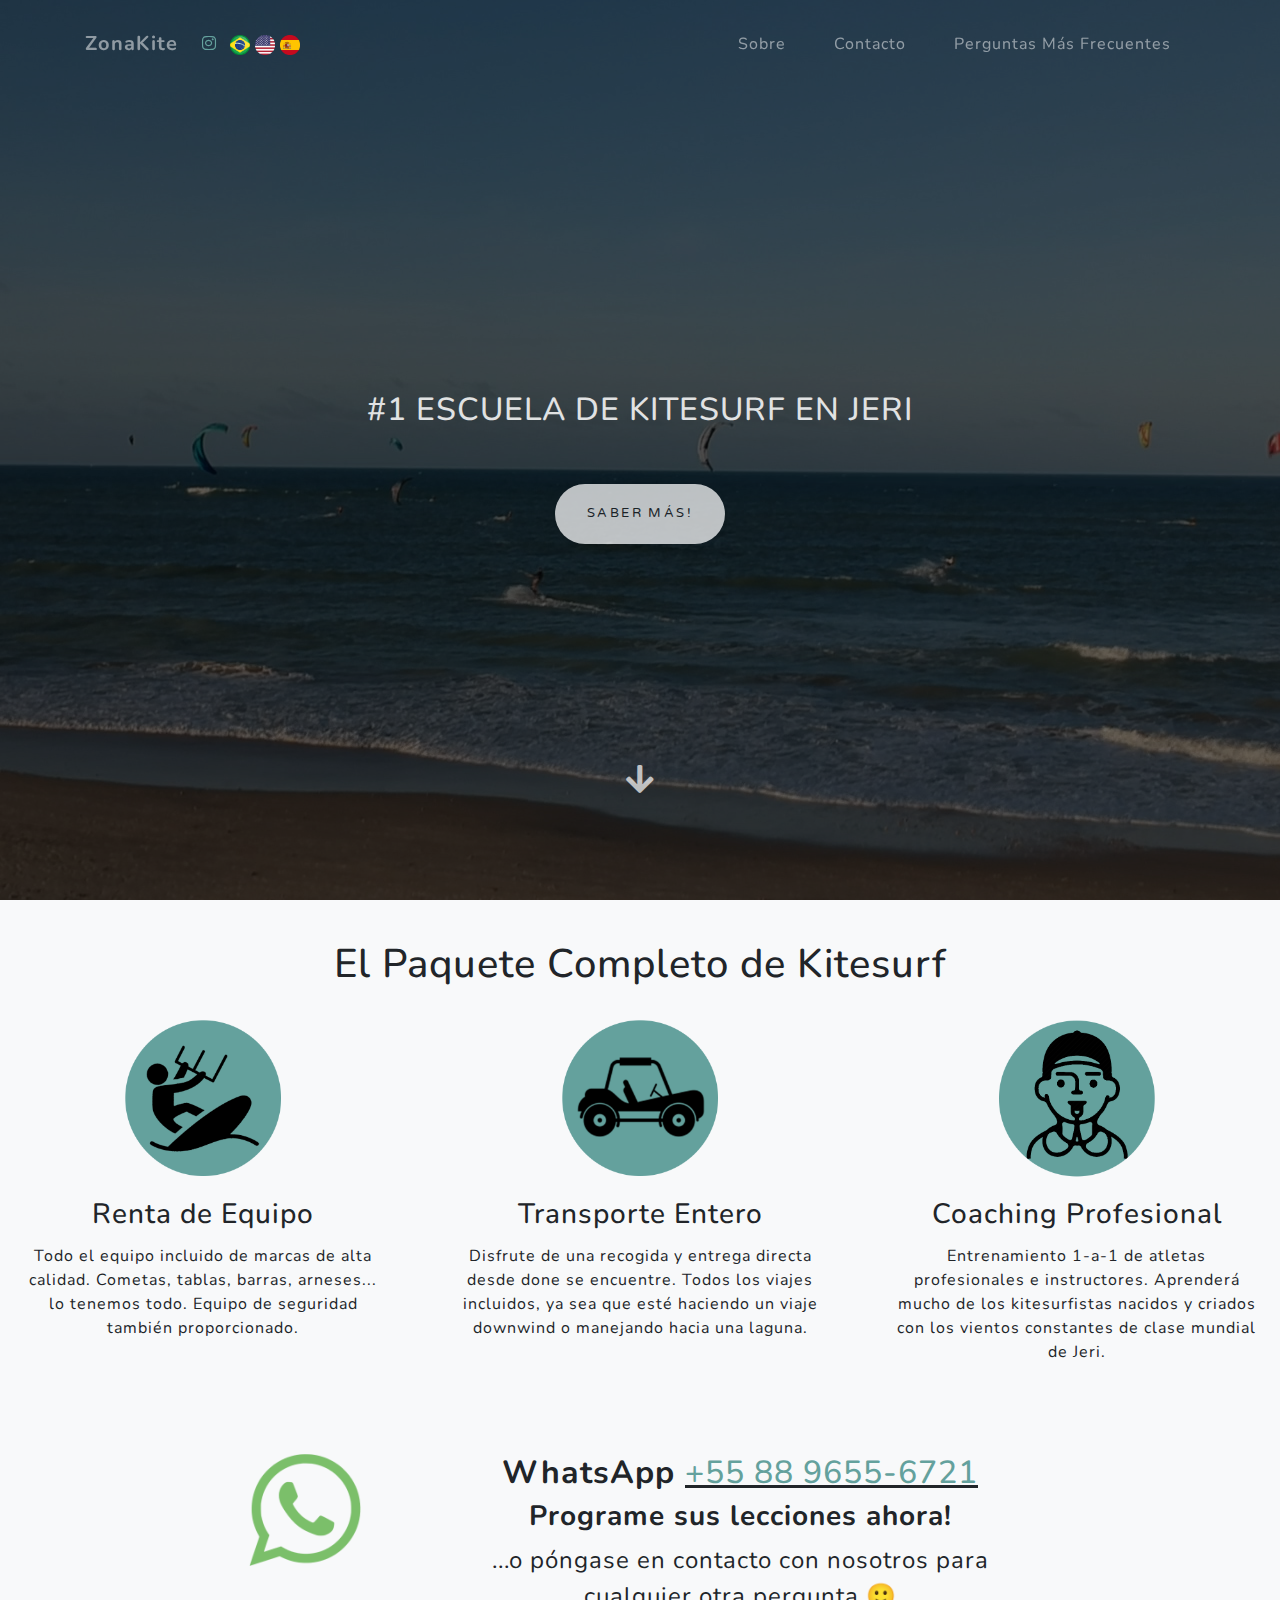
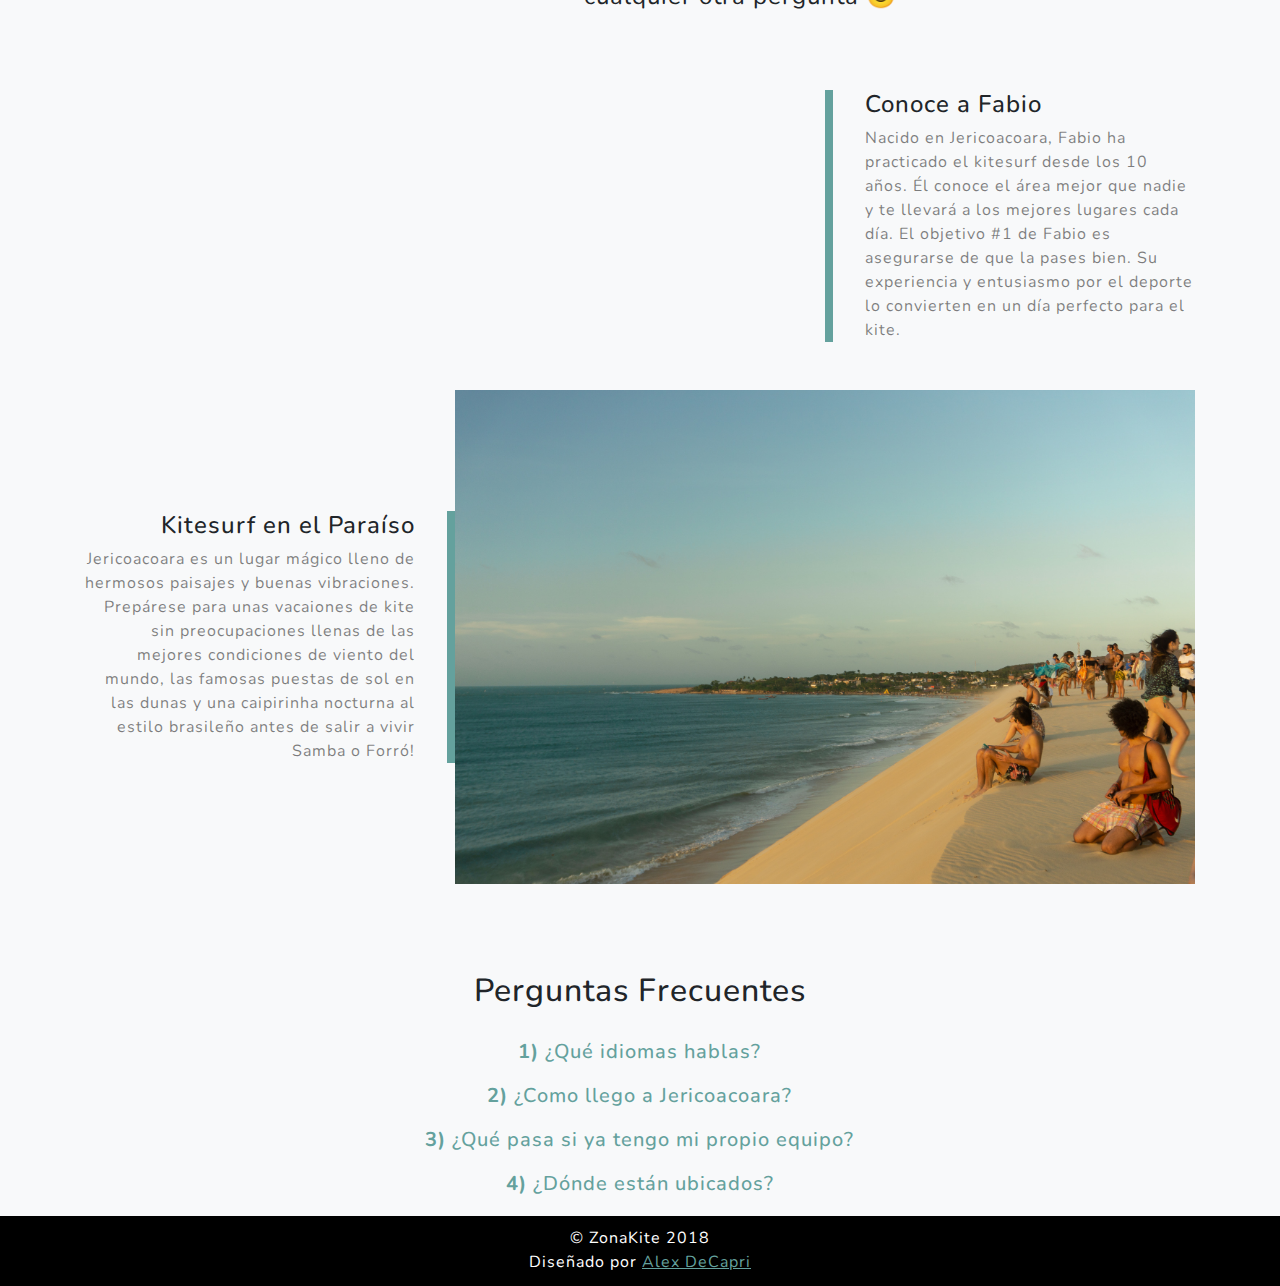
==== commit 44efc77d: "add spanish version" ====
--- a/es.html
+++ b/es.html
@@ -54,16 +54,16 @@
         <div class="collapse navbar-collapse" id="navbarResponsive">
           <ul class="navbar-nav ml-auto">
             <li class="nav-item">
-              <a class="nav-link js-scroll-trigger" href="#about">About</a>
+              <a class="nav-link js-scroll-trigger" href="#about">Sobre</a>
             </li>
             <!-- <li class="nav-item">
               <a class="nav-link js-scroll-trigger" href="#projects">Projects</a>
             </li> -->
             <li class="nav-item">
-              <a class="nav-link js-scroll-trigger" href="#whatsapp">Contact</a>
+              <a class="nav-link js-scroll-trigger" href="#whatsapp">Contacto</a>
             </li>
             <li class="nav-item">
-              <a class="nav-link js-scroll-trigger" href="#faq">FAQs</a>
+              <a class="nav-link js-scroll-trigger" href="#faq">Perguntas Más Frecuentes</a>
             </li>
           </ul>
         </div>
@@ -74,7 +74,7 @@
     <header>
     <div class="vid-section">
       <h1 class="mx-auto my-0 text-uppercase">#1 Escuela de Kitesurf en Jeri</h1>
-      <a class="js-scroll-trigger" href="#about"><button type="button" class="btn btn-light">Find out more!</button></a>
+      <a class="js-scroll-trigger" href="#about"><button type="button" class="btn btn-light">Saber Más!</button></a>
       <div class="arrow bounce">
         <a class="fa fa-arrow-down fa-2x js-scroll-trigger" href="#about"></a>
       </div>
@@ -89,15 +89,15 @@
 
     <!-- Three Reasons Why Section -->
     <div class="bg-light package-container">
-      <h1 id="about" class="text-center">The Complete Kitesurfing Package</h2>
+      <h1 id="about" class="text-center">El Paquete Completo de Kitesurf</h2>
       <div class="row justify-content-center">
         <div class="card card-reasons bg-light col-xs-10 col-sm-10 col-md-4 col-lg-4" style="width: 18rem;">
           <span href="#" class="mx-4 mx-auto">
             <img src="img/equipment.png" class="custom-icon" alt="">
           </span>
           <div class="card-body text-center">
-            <h3 class="card-title">Equipment Rental</h5>
-            <p class="card-text">All equipment included from high-quality brands. Kites, boards, bars, harnesses... we have it all. Safety gear also provided.</p>
+            <h3 class="card-title">Renta de Equipo</h5>
+            <p class="card-text">Todo el equipo incluido de marcas de alta calidad. Cometas, tablas, barras, arneses... lo tenemos todo. Equipo de seguridad también proporcionado.</p>
           </div>
         </div>
         <div class="card card-reasons bg-light col-xs-10 col-sm-10 col-md-4 col-lg-4" style="width: 18rem;">
@@ -105,8 +105,8 @@
             <img src="img/buggy.png" class="custom-icon" alt="">
           </span>
           <div class="card-body text-center">
-            <h3 class="card-title">Full Transport</h5>
-            <p class="card-text">Enjoy a direct pick-up and drop-off from wherever you are staying. All travel included, whether you are doing a downwind trip or driving to a lagoon.</p>
+            <h3 class="card-title">Transporte Entero</h5>
+            <p class="card-text">Disfrute de una recogida y entrega directa desde done se encuentre. Todos los viajes incluidos, ya sea que esté haciendo un viaje downwind o manejando hacia una laguna.</p>
           </div>
         </div>
         <div class="card card-reasons bg-light col-xs-10 col-sm-10 col-md-4 col-lg-4" style="width: 18rem;">
@@ -114,8 +114,8 @@
             <img src="img/coach.png" class="custom-icon" alt="">
           </span>
           <div class="card-body text-center">
-            <h3 class="card-title">Professional Coaching</h5>
-            <p class="card-text">1-on-1 coaching from professional athletes and instructors. You will learn a lot from kitesurfers born and raised on Jeri's consistent, world-class winds.</p>
+            <h3 class="card-title">Coaching Profesional</h5>
+            <p class="card-text">Entrenamiento 1-a-1 de atletas profesionales e instructores. Aprenderá mucho de los kitesurfistas nacidos y criados con los vientos constantes de clase mundial de Jeri.</p>
           </div>
         </div>
       </div>
@@ -131,8 +131,8 @@
       </div>
       <div class="col-lg-6 col-md-8 col-sm-10 whatsapp-text text-center">
         <h2><b>WhatsApp </b><u><a href="https://wa.me/558896556721" target="_blank">+55 88 9655-6721</a></u></h2>
-        <h3><b>Schedule Your Lessons Now!</b></h3>
-        <p>...or contact us for any further questions 🙂</p>
+        <h3><b>Programe sus lecciones ahora!</b></h3>
+        <p>...o póngase en contacto con nosotros para cualquier otra pergunta 🙂</p>
       </div>
     </div>
 
@@ -147,8 +147,8 @@
           </div>
           <div class="col-xl-4 col-lg-5">
             <div class="featured-text text-center text-lg-left">
-              <h4>Meet Fabio</h4>
-              <p class="text-black-50 mb-0">As a born native in Jericoacoara, Fabio has been kitesurfing since 10 years old. He knows the area better than anyone and will take you to the best spots each day. Fabio's #1 goal is to make sure you have a great time. His expertise and stoke for the sport makes for a perfect day of kiting!</p>
+              <h4>Conoce a Fabio</h4>
+              <p class="text-black-50 mb-0">Nacido en Jericoacoara, Fabio ha practicado el kitesurf desde los 10 años. Él conoce el área mejor que nadie y te llevará a los mejores lugares cada día. El objetivo #1 de Fabio es asegurarse de que la pases bien. Su experiencia y entusiasmo por el deporte lo convierten en un día perfecto para el kite.</p>
             </div>
           </div>
         </div>
@@ -159,8 +159,8 @@
           </div>
           <div class="col-xl-4 col-lg-5 order-lg-first">
             <div class="featured-text-rt text-center text-lg-right">
-              <h4>Kite in Paradise</h4>
-              <p class="text-black-50 mb-0">Jericoacoara is a magical place filled with beautiful landscapes and good vibes. Get ready for a worry-free kite vacation filled with the world's best wind conditions, famous sunsets on the dunes, and a nightly Brazilian-style caipirinha in the town before going out for live Samba or Forró!</p>
+              <h4>Kitesurf en el Paraíso</h4>
+              <p class="text-black-50 mb-0">Jericoacoara es un lugar mágico lleno de hermosos paisajes y buenas vibraciones. Prepárese para unas vacaiones de kite sin preocupaciones llenas de las mejores condiciones de viento del mundo, las famosas puestas de sol en las dunas y una caipirinha nocturna al estilo brasileño antes de salir a vivir Samba o Forró!</p>
             </div>
           </div>
 
@@ -170,67 +170,66 @@
     </section>
 
     <!-- Questions -->
-    <h2 id="faq" class="text-center bg-light">Frequently Asked Questions</h2>
+    <h2 id="faq" class="text-center bg-light">Perguntas Frecuentes</h2>
 
     <div class="panel-group bg-light text-center row" id="accordion">
         <div class="panel panel-default col-xs-12 col-sm-10 col-md-8 col-centered">
             <div class="panel-heading">
                 <h5 class="panel-title">
-                    <a class="accordion-toggle" data-toggle="collapse" data-target="#collapseOne" data-parent="#accordion" href="#collapseOne"><b>1)</b> What languages do you speak?</a>
+                    <a class="accordion-toggle" data-toggle="collapse" data-target="#collapseOne" data-parent="#accordion" href="#collapseOne"><b>1)</b> ¿Qué idiomas hablas?</a>
                 </h5>
             </div>
             <div id="collapseOne" class="panel-collapse collapse in">
                 <div class="panel-body">
-                    Classes are offered in Portuguese, Spanish, English, Italian, and French... but since you're in Brazil, let's practice some Portuguese!
+                    Las clases se ofrecen en portugués, español, inglés, italiano y francés... ¡pero ya que estás en Brasil, practiquemos un poco de portugués!
                 </div>
             </div>
         </div>
         <div class="panel panel-default col-xs-12 col-sm-10 col-md-8 col-centered">
             <div class="panel-heading">
                 <h5 class="panel-title">
-                    <a class="accordion-toggle collapsed" data-toggle="collapse" data-target="#collapseTwo" data-parent="#accordion" href="#collapseTwo"><b>2)</b> How do I get to Jericoacoara?</a>
+                    <a class="accordion-toggle collapsed" data-toggle="collapse" data-target="#collapseTwo" data-parent="#accordion" href="#collapseTwo"><b>2)</b> ¿Como llego a Jericoacoara?</a>
                 </h5>
             </div>
             <div id="collapseTwo" class="panel-collapse collapse">
                 <div class="panel-body">
-                    Most people choose to arrive in Fortaleza's international airport to start this journey, as it's usually the cheapest and most convenient.
+                    La mayoría de las personas optan por llegar al aeropuerto internacional de Fortaleza para comenzar este viaje, ya que suele ser el más barato y conveniente.
                     <br><br>
-                    <b>Private or Shared Transport:</b>
+                    <b>Transporte Privado o Compartido:</b>
                     <br>
-                    The fastest option is to take a private or shared transfer directly from the aiport. These offroad vehicles can take 1-8 people with bags. While more expensive, you will arrive to Jericoacoara quickly and comfortably.
+                    La opción más rápida es tomar una transferencia privada o compartida directamente desde el aeropuerto. Estos vehículos todo terreno pueden llevar a 1-8 personas con maletas. Si bien es más caro, llegará a Jericoacoara de forma rápida y cómoda.
                     <br><br>
-                    <b>Take the Bus:</b>
+                    <b>Tomar el autobús:</b>
                     <br>
-                    The cheapest option (under R$100) is to use Fretcar. You will take a bus to Jijoca where you will then be transferred to Jardineiras (trucks with seats on the back). The Jardineiras will take you and your luggage to your hostel, hostel, or pousada in Jeri. Since there aren't any paved roads in Jeri - just sand - it's necessary to take these vehicles. Please don't try to drive here yourself. The trip is usually only a couple more hours than taking private transport.
+                    La opción más barata (bajo R $ 100) es usar Fretcar. Tomará un autobús a Jijoca, donde luego será trasladado a Jardineiras (camiones con asientos en la parte posterior). Los Jardineiras te llevarán a ti y tu equipaje a tu albergue, hostal o posada en Jeri. Dado que no hay caminos pavimentados en Jeri, solo arena, es necesario tomar estos vehículos. Por favor, no trates de conducir hasta aquí. El viaje suele ser solo un par de horas más que tomar el transporte privado.
                     <br><br>
-                    <i>Note: If you choose to arrive at the Jijoca airport, simply book transport with a Jardineira for arriving in Jeri. Jijoca is only 40-50 minutes away.</i>
+                    <i>Nota: Si decide llegar al aeropuerto de Jijoca, simplemente reserve el transporte con un Jardineira para llegar a Jeri. Jijoca está a solo 40-50 minutos de distancia.</i>
                 </div>
             </div>
         </div>
         <div class="panel panel-default col-xs-12 col-sm-10 col-md-8 col-centered">
             <div class="panel-heading">
                 <h5 class="panel-title">
-                    <a class="accordion-toggle collapsed" data-toggle="collapse" data-parent="#accordion" data-target="#collapseThree" href="#collapseThree"><b>3)</b> What if I already have my own equipment?</a>
+                    <a class="accordion-toggle collapsed" data-toggle="collapse" data-parent="#accordion" data-target="#collapseThree" href="#collapseThree"><b>3)</b> ¿Qué pasa si ya tengo mi propio equipo?</a>
                 </h5>
             </div>
             <div id="collapseThree" class="panel-collapse collapse">
                 <div class="panel-body">
-                     <i>Are the prices different if I just want transport and coaching?</i>
+                     <i>¿Los precios son diferentes si solo quiero transporte y entrenamiento?</i>
                      <br>
-                     Get in touch with us at via <a href="https://wa.me/558896556721" target="_blank"><u>WhatsApp!</u></a> We will figure out the best option for you and your kite vacation in Jeri!
+                     Póngase en contacto con nosotros a través de <a href="https://wa.me/558896556721" target="_blank"><u>WhatsApp!</u></a> ¡Descubriremos la mejor opción para usted y sus vacaciones de kite en Jeri!
                 </div>
             </div>
         </div>
         <div class="panel panel-default col-xs-12 col-sm-10 col-md-8 col-centered">
             <div class="panel-heading">
                 <h5 class="panel-title">
-                    <a class="accordion-toggle collapsed" data-toggle="collapse" data-parent="#accordion" data-target="#collapseFour" href="#collapseFour"><b>4) </b>Where are you located?</a>
+                    <a class="accordion-toggle collapsed" data-toggle="collapse" data-parent="#accordion" data-target="#collapseFour" href="#collapseFour"><b>4)</b> ¿Dónde están ubicados?</a>
                 </h5>
             </div>
             <div id="collapseFour" class="panel-collapse collapse">
                 <div class="panel-body">
-                    We are on the main street called "Rua Principal" in Jericoacoara, about a 2 minute walk from the beach and directly across from the main supermarket "Supermercado Tem de Tudo." You can't miss us! Meet us here or enjoy our complimentary pick-up and drop-off service at your hostel, hotel, or pousada!
-                </div>
+                  Estamos en la calle principal llamada "Rua Principal" en Jericoacoara, a unos 2 minutos a pie de la playa y justo enfrente del supermercado principal "Supermercado Tem de Tudo". ¡No nos puedes perder! ¡Conózcanos aquí o disfrute de nuestro servicio de recogida y devolución gratuito en su albergue, hotel o posada!                </div>
             </div>
         </div>
       </div>
@@ -238,9 +237,9 @@
     <!-- Footer -->
     <!-- <footer class="bg-black small text-center text-white-50"> -->
       <div class="footer-custom text-center text-white">
-        Copyright &copy; ZonaKite 2018
+        &copy; ZonaKite 2018
         <br>
-        Designed by <a href="https://www.alexdecapri.com" target="_blank"><u>Alex DeCapri</u></a>
+        Diseñado por <a href="https://www.alexdecapri.com" target="_blank"><u>Alex DeCapri</u></a>
       </div>
     <!-- </footer> -->
 
--- a/css/edits.css
+++ b/css/edits.css
@@ -220,3 +220,7 @@
 .languages img {
   padding-left: 5px;
 }
+
+.languages {
+  justify-content: flex-end;
+}
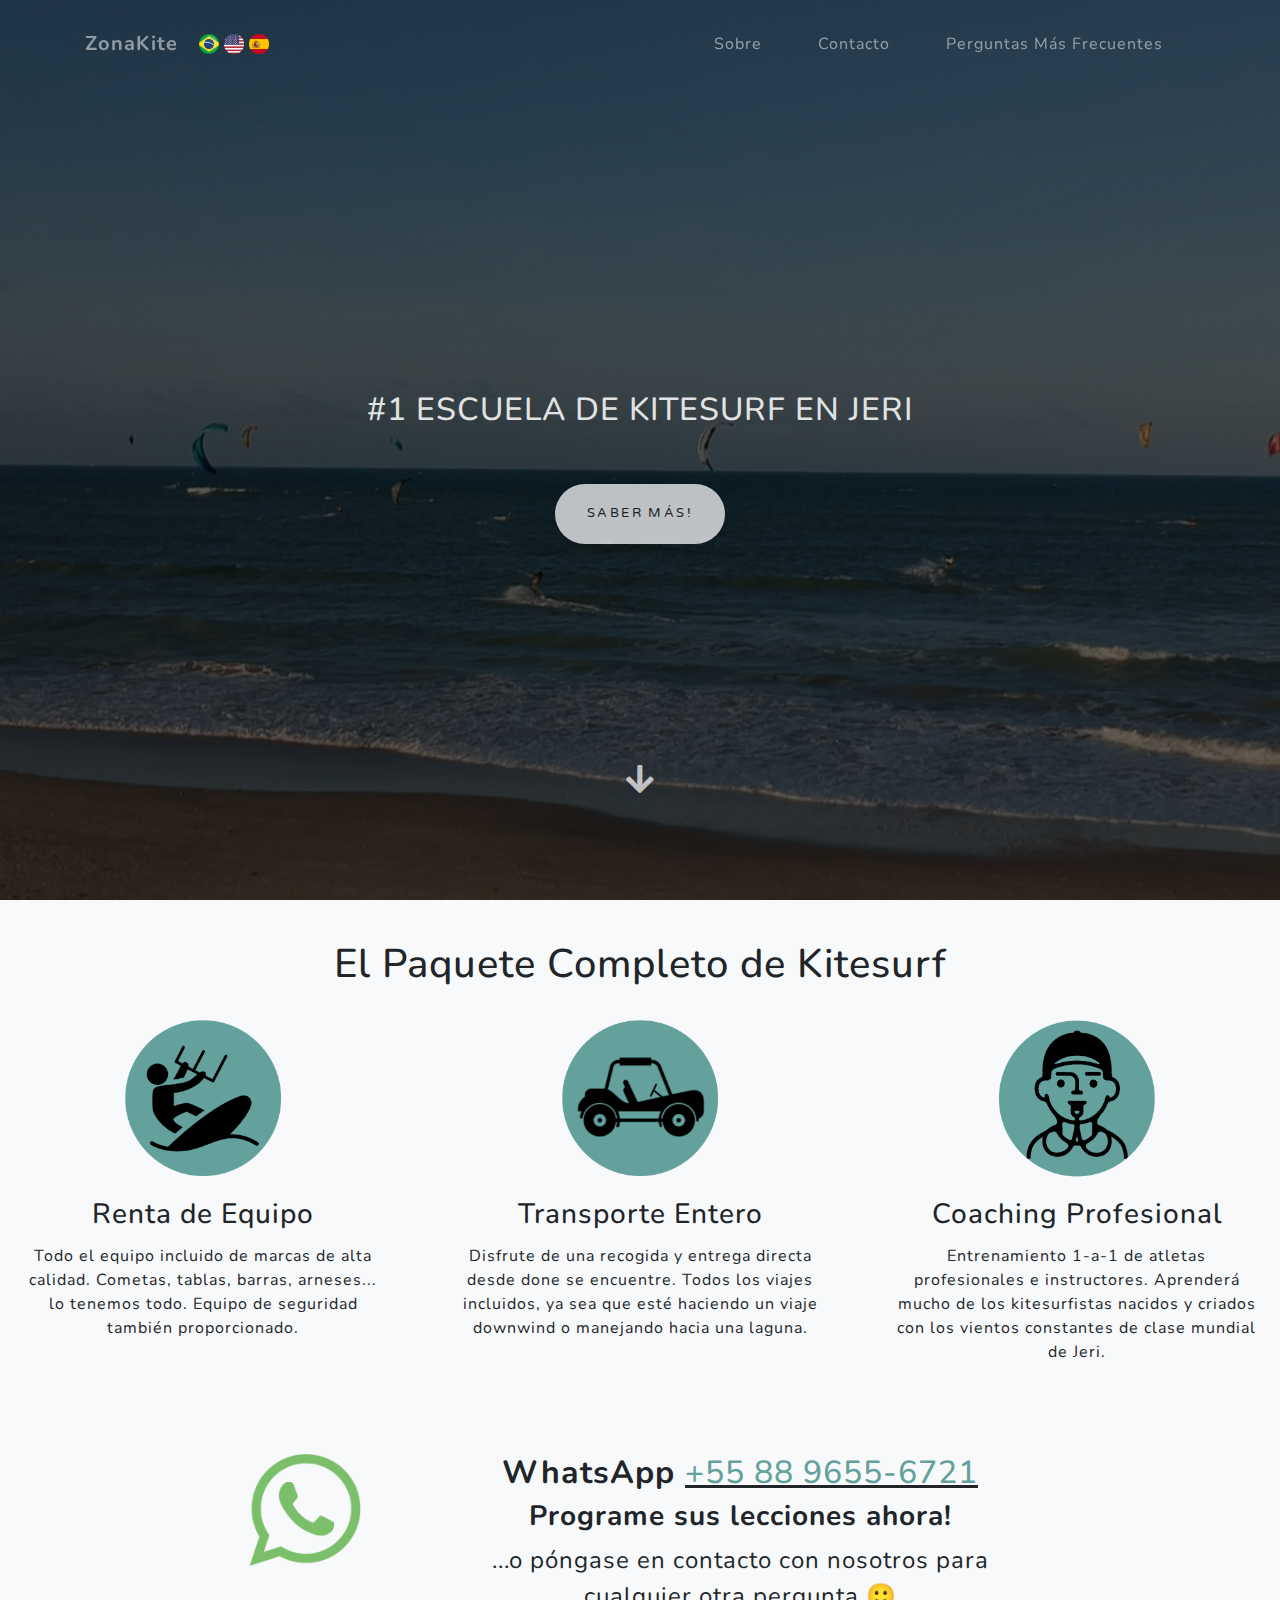
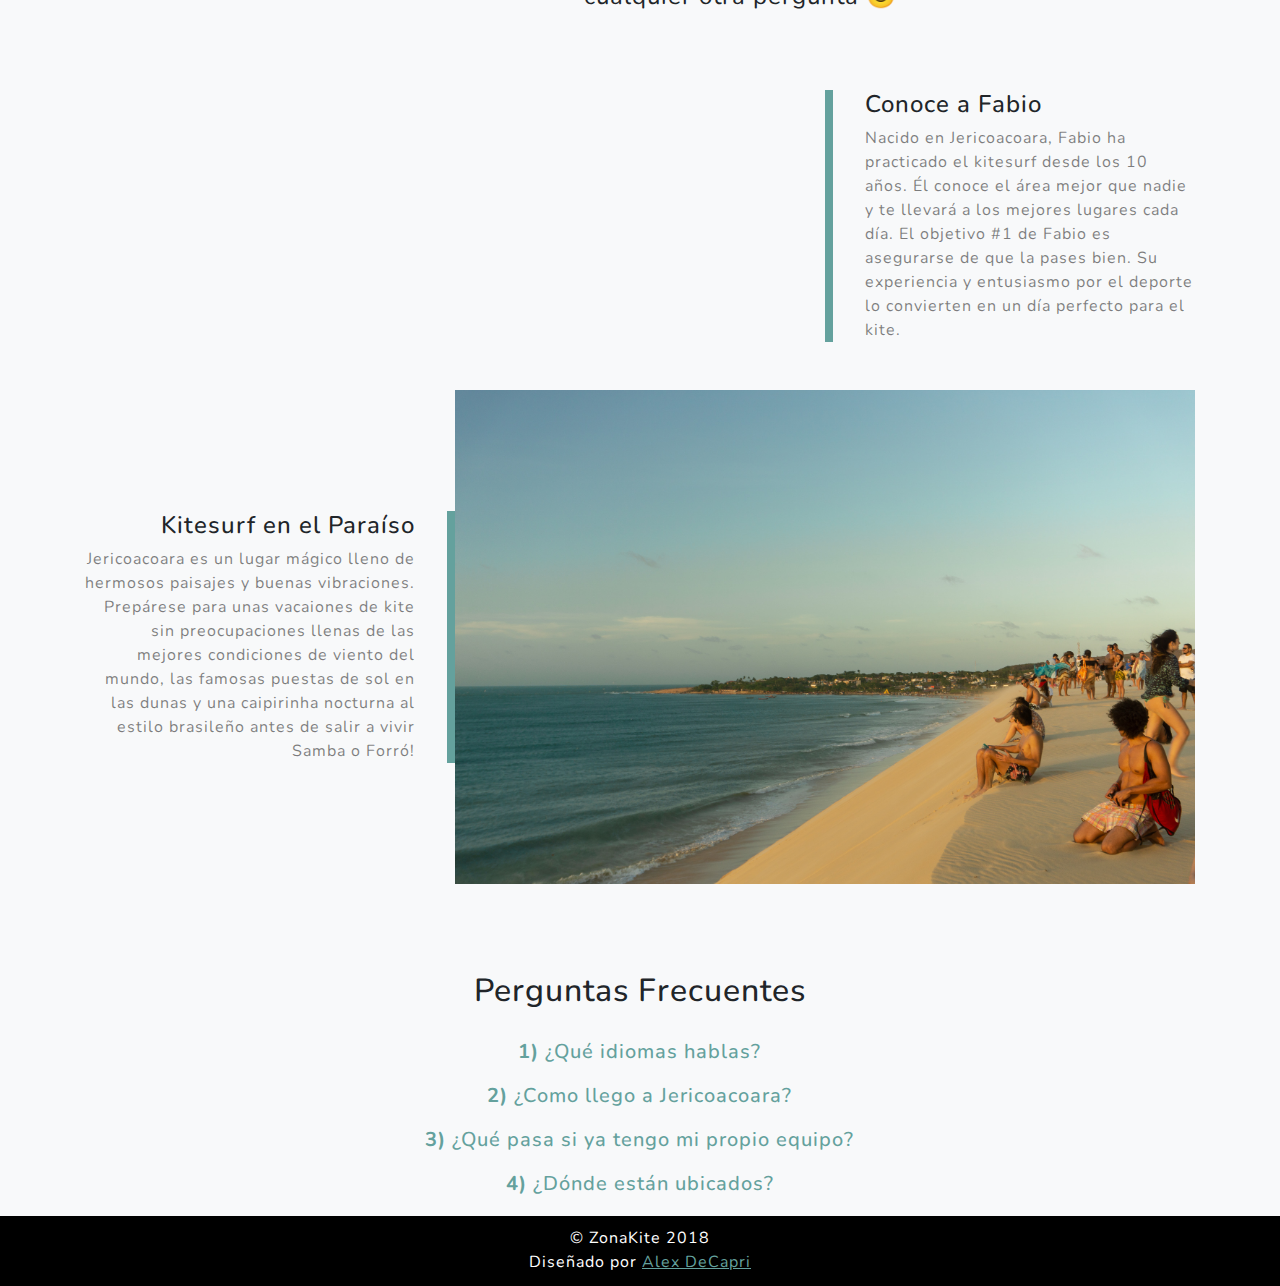
==== commit f17d6198: "updates to nav" ====
--- a/es.html
+++ b/es.html
@@ -31,12 +31,12 @@
     <nav class="navbar navbar-expand-lg navbar-light fixed-top" id="mainNav">
       <div class="container">
         <a class="navbar-brand js-scroll-trigger" href="#page-top">ZonaKite</a>
-        <div class="social d-flex justify-content-center">
+        <!-- <div class="social d-flex justify-content-center">
           <a href="https://www.instagram.com/zonakitejericoacoara" target="_blank" class="mx-2">
             <i class="fab fa-instagram"></i>
           </a>
-        </div>
-        <div class="languages navbar-nav ml-auto">
+        </div> -->
+        <div class="languages nav navbar-nav d-flex flex-row justify-content-around">
           <a href="pt.html">
             <img src="img/pt-icon.png" class="language-icon">
           </a>
--- a/css/edits.css
+++ b/css/edits.css
@@ -61,15 +61,27 @@
   z-index: 1;
 }
 
+/* .gif {
+  display: block;
+  position: absolute;
+  z-index: 1;
+} */
+
 @media screen and (max-aspect-ratio: 1920/1080) {
   .video-container > video {
     height: 100%;
   }
+  /* .gif {
+    height: 100%;
+  } */
 }
 @media screen and (min-aspect-ratio: 1920/1080) {
   .video-container > video {
     width: 100%;
   }
+  /* .gif {
+    width: 100%;
+  } */
 }
 
 .color-overlay {
@@ -218,9 +230,28 @@
 
 
 .languages img {
-  padding-left: 5px;
-}
-
-.languages {
+  margin-left: 5px;
+  margin-bottom: 2px;
+}
+
+.nav-link {
+  float: right;
+  margin-right: 8px;;
+}
+
+/* .languages {
   justify-content: flex-end;
-}
+} */
+
+/* @media only screen and (max-width: 480px) {
+  .vid-container video {
+    display: none !important;
+  }
+}
+
+@media only screen and (min-width: 481px) {
+  .gif {
+    display: none !important;
+
+  }
+} */
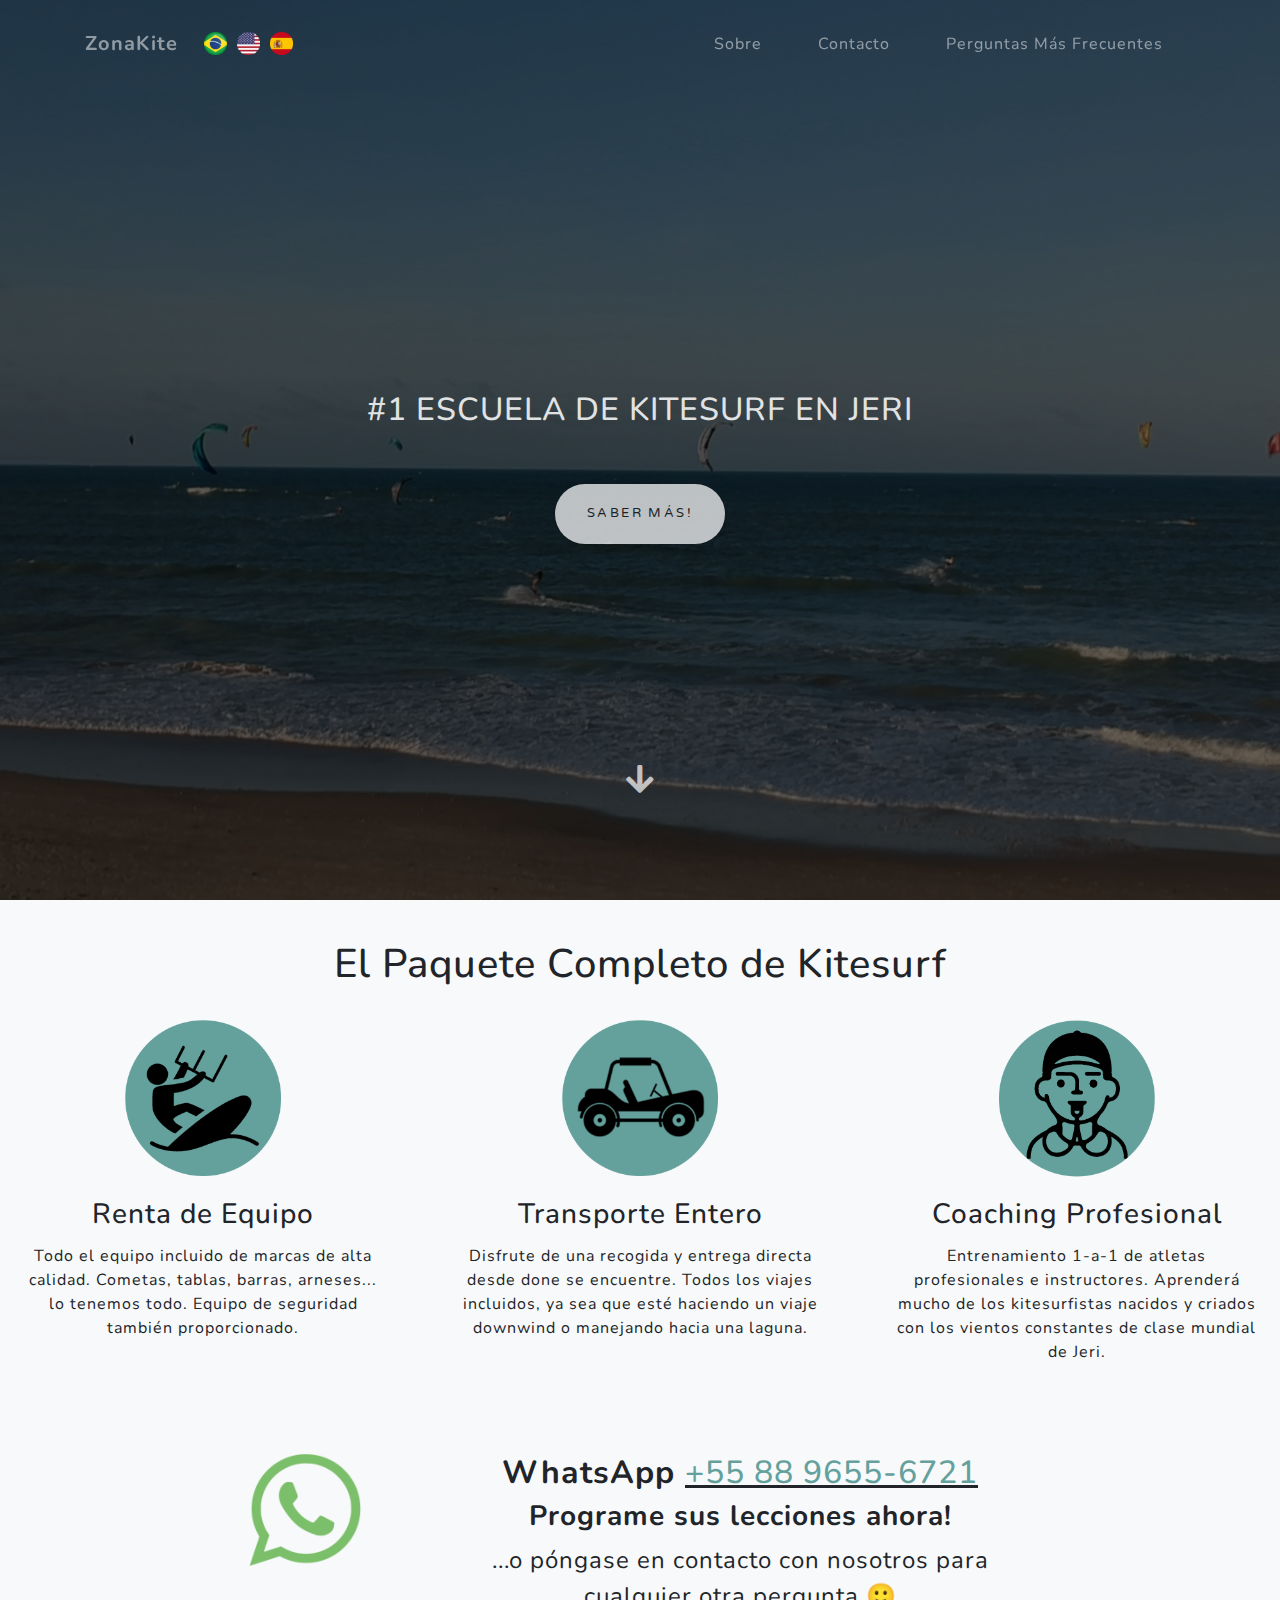
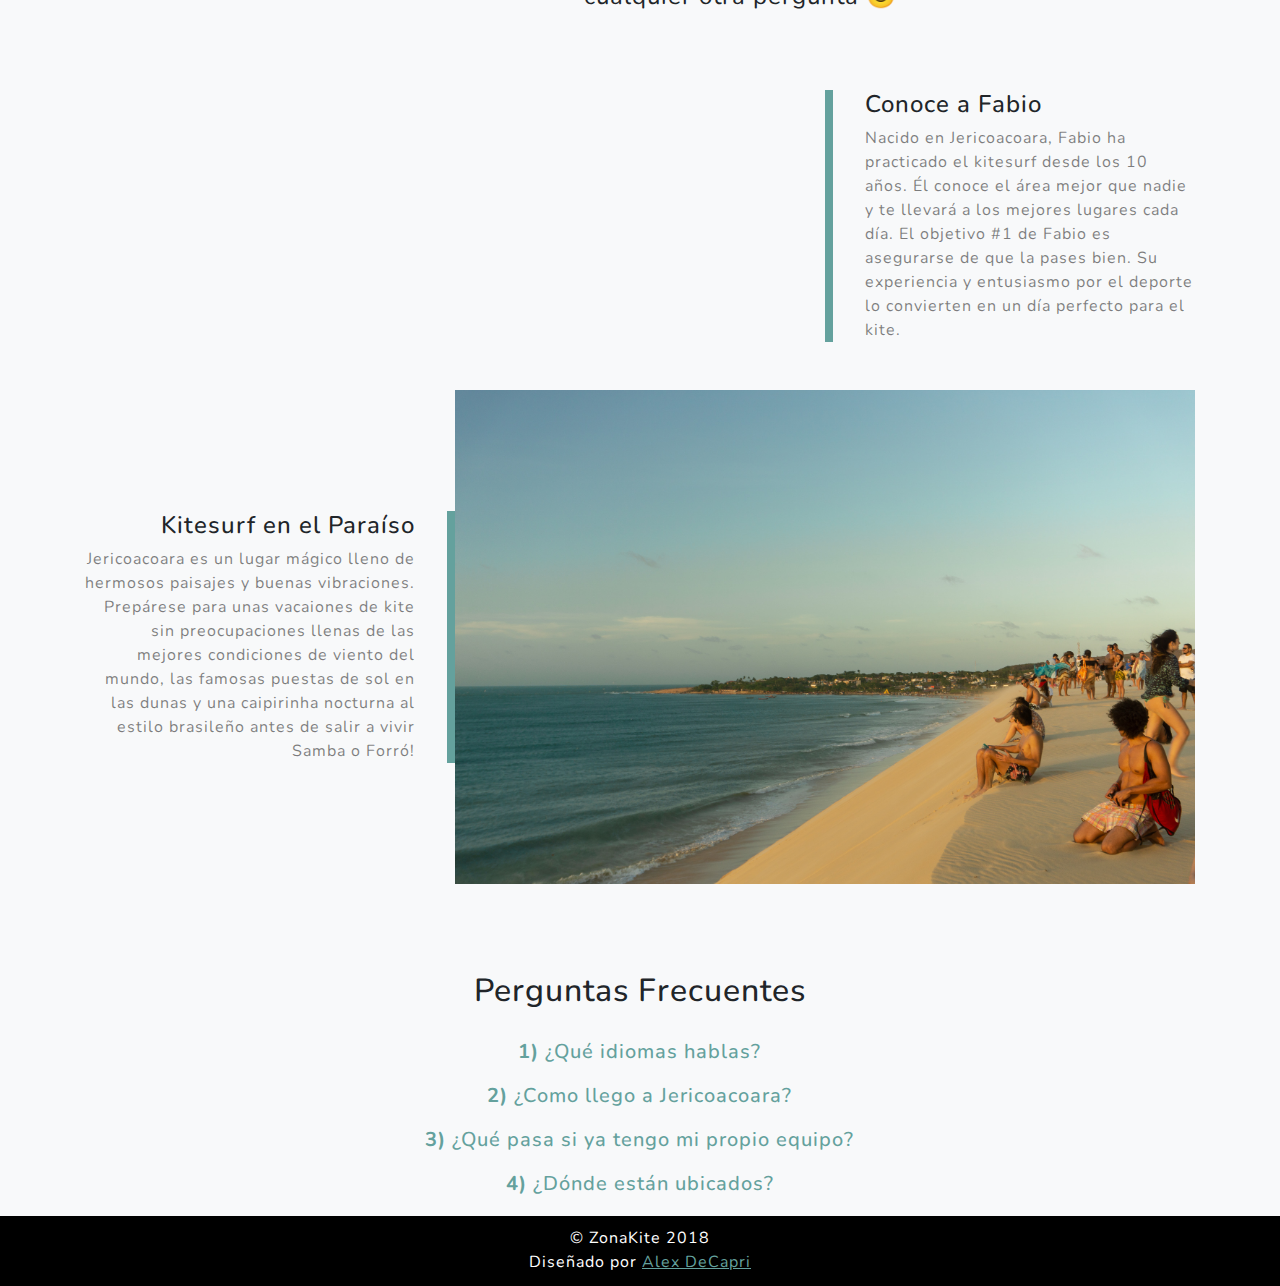
==== commit a8b4f615: "linking updates with htaccess" ====
--- a/es.html
+++ b/es.html
@@ -40,7 +40,7 @@
           <a href="pt.html">
             <img src="img/pt-icon.png" class="language-icon">
           </a>
-          <a href="index.html">
+          <a href="/">
             <img src="img/english-icon.png" class="language-icon">
           </a>
           <a href="es.html">
--- a/css/edits.css
+++ b/css/edits.css
@@ -225,12 +225,12 @@
 }
 
 .language-icon {
-  height: 20px;
+  height: 23px;
 }
 
 
 .languages img {
-  margin-left: 5px;
+  margin-left: 10px;
   margin-bottom: 2px;
 }
 
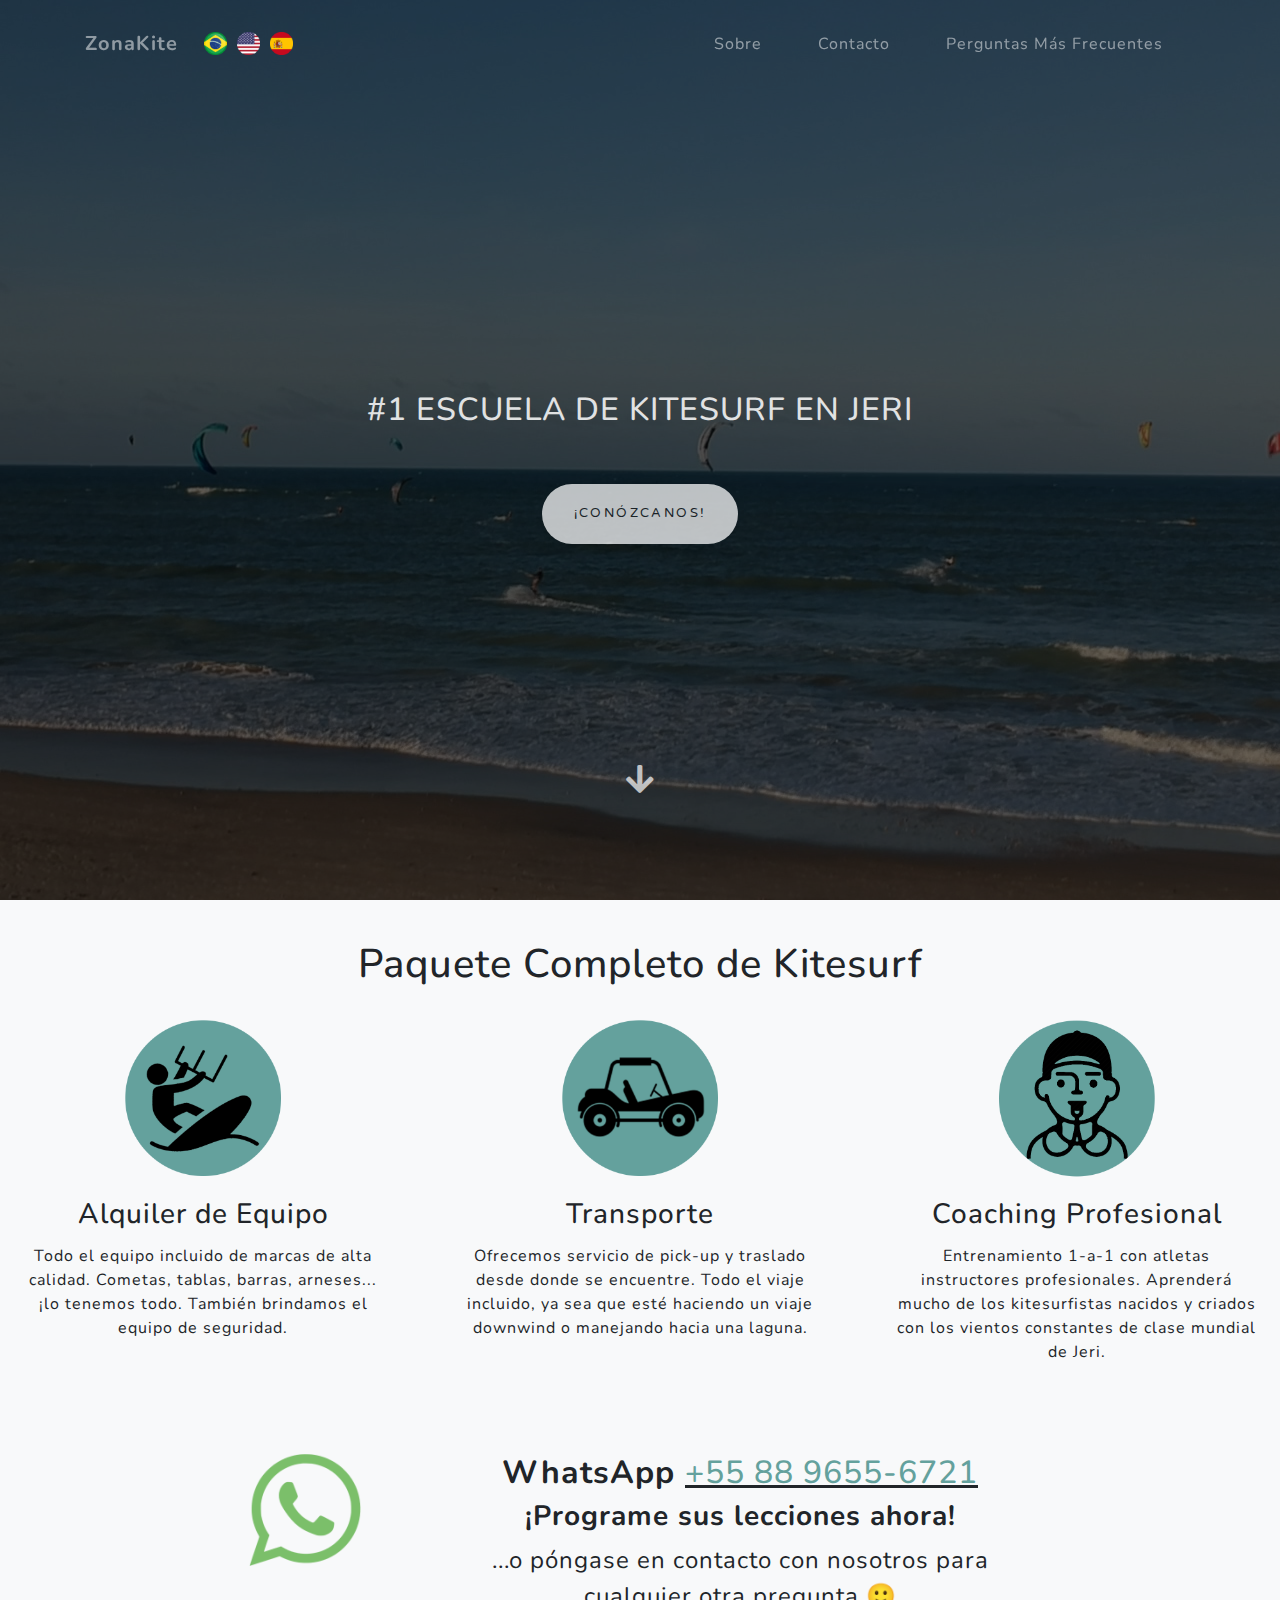
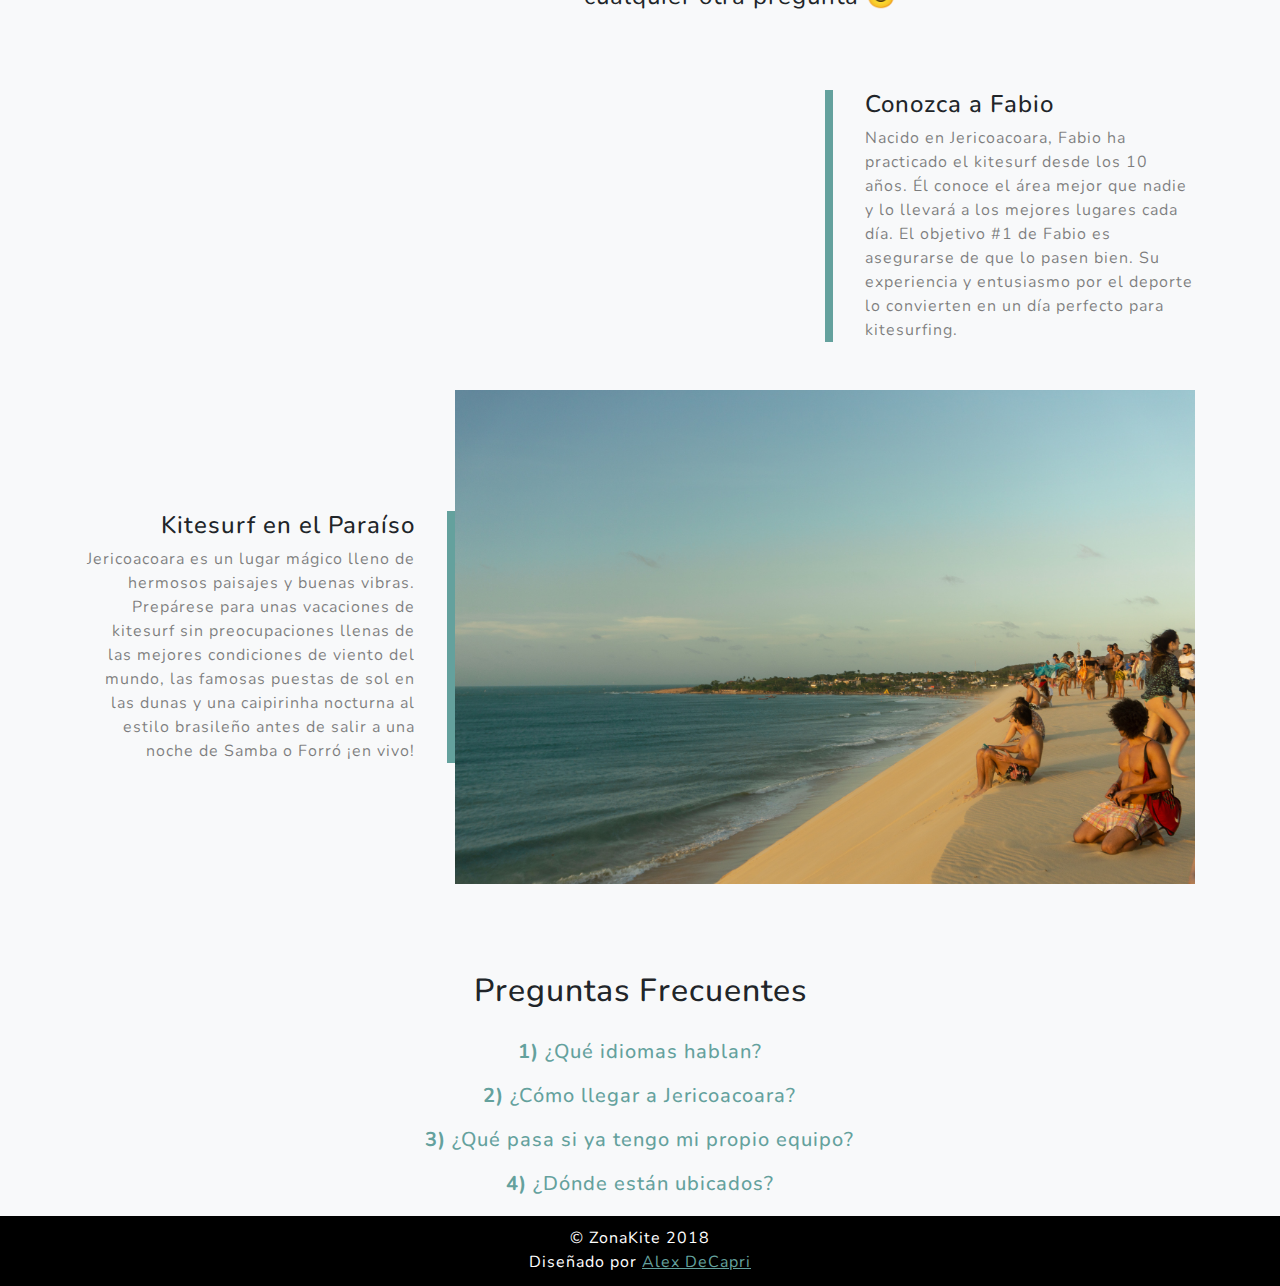
==== commit 4af56206: "updates to grammar, pt and en" ====
--- a/es.html
+++ b/es.html
@@ -74,7 +74,7 @@
     <header>
     <div class="vid-section">
       <h1 class="mx-auto my-0 text-uppercase">#1 Escuela de Kitesurf en Jeri</h1>
-      <a class="js-scroll-trigger" href="#about"><button type="button" class="btn btn-light">Saber Más!</button></a>
+      <a class="js-scroll-trigger" href="#about"><button type="button" class="btn btn-light">¡Conózcanos!</button></a>
       <div class="arrow bounce">
         <a class="fa fa-arrow-down fa-2x js-scroll-trigger" href="#about"></a>
       </div>
@@ -89,15 +89,15 @@
 
     <!-- Three Reasons Why Section -->
     <div class="bg-light package-container">
-      <h1 id="about" class="text-center">El Paquete Completo de Kitesurf</h2>
+      <h1 id="about" class="text-center">Paquete Completo de Kitesurf</h2>
       <div class="row justify-content-center">
         <div class="card card-reasons bg-light col-xs-10 col-sm-10 col-md-4 col-lg-4" style="width: 18rem;">
           <span href="#" class="mx-4 mx-auto">
             <img src="img/equipment.png" class="custom-icon" alt="">
           </span>
           <div class="card-body text-center">
-            <h3 class="card-title">Renta de Equipo</h5>
-            <p class="card-text">Todo el equipo incluido de marcas de alta calidad. Cometas, tablas, barras, arneses... lo tenemos todo. Equipo de seguridad también proporcionado.</p>
+            <h3 class="card-title">Alquiler de Equipo</h5>
+            <p class="card-text">Todo el equipo incluido de marcas de alta calidad. Cometas, tablas, barras, arneses... ¡lo tenemos todo. También brindamos el equipo de seguridad.</p>
           </div>
         </div>
         <div class="card card-reasons bg-light col-xs-10 col-sm-10 col-md-4 col-lg-4" style="width: 18rem;">
@@ -105,8 +105,8 @@
             <img src="img/buggy.png" class="custom-icon" alt="">
           </span>
           <div class="card-body text-center">
-            <h3 class="card-title">Transporte Entero</h5>
-            <p class="card-text">Disfrute de una recogida y entrega directa desde done se encuentre. Todos los viajes incluidos, ya sea que esté haciendo un viaje downwind o manejando hacia una laguna.</p>
+            <h3 class="card-title">Transporte</h5>
+            <p class="card-text">Ofrecemos servicio de pick-up y traslado desde donde se encuentre. Todo el viaje incluido, ya sea que esté haciendo un viaje downwind o manejando hacia una laguna.</p>
           </div>
         </div>
         <div class="card card-reasons bg-light col-xs-10 col-sm-10 col-md-4 col-lg-4" style="width: 18rem;">
@@ -115,7 +115,7 @@
           </span>
           <div class="card-body text-center">
             <h3 class="card-title">Coaching Profesional</h5>
-            <p class="card-text">Entrenamiento 1-a-1 de atletas profesionales e instructores. Aprenderá mucho de los kitesurfistas nacidos y criados con los vientos constantes de clase mundial de Jeri.</p>
+            <p class="card-text">Entrenamiento 1-a-1 con atletas instructores profesionales. Aprenderá mucho de los kitesurfistas nacidos y criados con los vientos constantes de clase mundial de Jeri.</p>
           </div>
         </div>
       </div>
@@ -131,8 +131,8 @@
       </div>
       <div class="col-lg-6 col-md-8 col-sm-10 whatsapp-text text-center">
         <h2><b>WhatsApp </b><u><a href="https://wa.me/558896556721" target="_blank">+55 88 9655-6721</a></u></h2>
-        <h3><b>Programe sus lecciones ahora!</b></h3>
-        <p>...o póngase en contacto con nosotros para cualquier otra pergunta 🙂</p>
+        <h3><b>¡Programe sus lecciones ahora!</b></h3>
+        <p>...o póngase en contacto con nosotros para cualquier otra pregunta 🙂</p>
       </div>
     </div>
 
@@ -147,8 +147,8 @@
           </div>
           <div class="col-xl-4 col-lg-5">
             <div class="featured-text text-center text-lg-left">
-              <h4>Conoce a Fabio</h4>
-              <p class="text-black-50 mb-0">Nacido en Jericoacoara, Fabio ha practicado el kitesurf desde los 10 años. Él conoce el área mejor que nadie y te llevará a los mejores lugares cada día. El objetivo #1 de Fabio es asegurarse de que la pases bien. Su experiencia y entusiasmo por el deporte lo convierten en un día perfecto para el kite.</p>
+              <h4>Conozca a Fabio</h4>
+              <p class="text-black-50 mb-0">Nacido en Jericoacoara, Fabio ha practicado el kitesurf desde los 10 años. Él conoce el área mejor que nadie y lo llevará a los mejores lugares cada día. El objetivo #1 de Fabio es asegurarse de que lo pasen bien. Su experiencia y entusiasmo por el deporte lo convierten en un día perfecto para kitesurfing.</p>
             </div>
           </div>
         </div>
@@ -160,7 +160,7 @@
           <div class="col-xl-4 col-lg-5 order-lg-first">
             <div class="featured-text-rt text-center text-lg-right">
               <h4>Kitesurf en el Paraíso</h4>
-              <p class="text-black-50 mb-0">Jericoacoara es un lugar mágico lleno de hermosos paisajes y buenas vibraciones. Prepárese para unas vacaiones de kite sin preocupaciones llenas de las mejores condiciones de viento del mundo, las famosas puestas de sol en las dunas y una caipirinha nocturna al estilo brasileño antes de salir a vivir Samba o Forró!</p>
+              <p class="text-black-50 mb-0">Jericoacoara es un lugar mágico lleno de hermosos paisajes y buenas vibras. Prepárese para unas vacaciones de kitesurf sin preocupaciones llenas de las mejores condiciones de viento del mundo, las famosas puestas de sol en las dunas y una caipirinha nocturna al estilo brasileño antes de salir a una noche de Samba o Forró ¡en vivo!</p>
             </div>
           </div>
 
@@ -170,38 +170,38 @@
     </section>
 
     <!-- Questions -->
-    <h2 id="faq" class="text-center bg-light">Perguntas Frecuentes</h2>
+    <h2 id="faq" class="text-center bg-light">Preguntas Frecuentes</h2>
 
     <div class="panel-group bg-light text-center row" id="accordion">
         <div class="panel panel-default col-xs-12 col-sm-10 col-md-8 col-centered">
             <div class="panel-heading">
                 <h5 class="panel-title">
-                    <a class="accordion-toggle" data-toggle="collapse" data-target="#collapseOne" data-parent="#accordion" href="#collapseOne"><b>1)</b> ¿Qué idiomas hablas?</a>
+                    <a class="accordion-toggle" data-toggle="collapse" data-target="#collapseOne" data-parent="#accordion" href="#collapseOne"><b>1)</b> ¿Qué idiomas hablan?</a>
                 </h5>
             </div>
             <div id="collapseOne" class="panel-collapse collapse in">
                 <div class="panel-body">
-                    Las clases se ofrecen en portugués, español, inglés, italiano y francés... ¡pero ya que estás en Brasil, practiquemos un poco de portugués!
+                    Las clases se ofrecen en portugués, español, inglés, italiano y francés... ¡pero ya que estás en Brasil, ¡practiquemos un poco de portugués!
                 </div>
             </div>
         </div>
         <div class="panel panel-default col-xs-12 col-sm-10 col-md-8 col-centered">
             <div class="panel-heading">
                 <h5 class="panel-title">
-                    <a class="accordion-toggle collapsed" data-toggle="collapse" data-target="#collapseTwo" data-parent="#accordion" href="#collapseTwo"><b>2)</b> ¿Como llego a Jericoacoara?</a>
+                    <a class="accordion-toggle collapsed" data-toggle="collapse" data-target="#collapseTwo" data-parent="#accordion" href="#collapseTwo"><b>2)</b> ¿Cómo llegar a Jericoacoara?</a>
                 </h5>
             </div>
             <div id="collapseTwo" class="panel-collapse collapse">
                 <div class="panel-body">
-                    La mayoría de las personas optan por llegar al aeropuerto internacional de Fortaleza para comenzar este viaje, ya que suele ser el más barato y conveniente.
+                    La mayoría de visitantes optan por llegar al aeropuerto internacional de Fortaleza para comenzar este viaje, ya que suele ser el más barata y conveniente.
                     <br><br>
                     <b>Transporte Privado o Compartido:</b>
                     <br>
-                    La opción más rápida es tomar una transferencia privada o compartida directamente desde el aeropuerto. Estos vehículos todo terreno pueden llevar a 1-8 personas con maletas. Si bien es más caro, llegará a Jericoacoara de forma rápida y cómoda.
+                    La opción más rápida es tomar una transferencia privada o compartida directamente desde el aeropuerto. Estos vehículos todo terreno pueden llevar de 1 a 8 personas, con sus maletas. Si bien es la opcíon más cara, llegará a Jericoacoara de forma rápida y cómoda.
                     <br><br>
                     <b>Tomar el autobús:</b>
                     <br>
-                    La opción más barata (bajo R $ 100) es usar Fretcar. Tomará un autobús a Jijoca, donde luego será trasladado a Jardineiras (camiones con asientos en la parte posterior). Los Jardineiras te llevarán a ti y tu equipaje a tu albergue, hostal o posada en Jeri. Dado que no hay caminos pavimentados en Jeri, solo arena, es necesario tomar estos vehículos. Por favor, no trates de conducir hasta aquí. El viaje suele ser solo un par de horas más que tomar el transporte privado.
+                    La opción más barata (menos de R $ 100) es usar Fretcar. Deberá tomar un autobús a Jijoca, donde luego será trasladado a Jardineiras (camiones con asientos en la parte posterior). Los Jardineiras lo llevarán con su equipaje a su albergue, hostal o posada en Jeri. Dado que no hay caminos pavimentados en Jeri, sólo arena, es necesario tomar estos vehículos. Por favor, no trates de conducir hasta aquí. El viaje suele ser solo un par de horas más que tomar el transporte privado.
                     <br><br>
                     <i>Nota: Si decide llegar al aeropuerto de Jijoca, simplemente reserve el transporte con un Jardineira para llegar a Jeri. Jijoca está a solo 40-50 minutos de distancia.</i>
                 </div>
@@ -217,7 +217,7 @@
                 <div class="panel-body">
                      <i>¿Los precios son diferentes si solo quiero transporte y entrenamiento?</i>
                      <br>
-                     Póngase en contacto con nosotros a través de <a href="https://wa.me/558896556721" target="_blank"><u>WhatsApp!</u></a> ¡Descubriremos la mejor opción para usted y sus vacaciones de kite en Jeri!
+                     Póngase en contacto con nosotros a través de <a href="https://wa.me/558896556721" target="_blank"><u>WhatsApp!</u></a> ¡Descubriremos la mejor opción para usted y sus vacaciones de kitesurf en Jeri!
                 </div>
             </div>
         </div>
@@ -229,7 +229,7 @@
             </div>
             <div id="collapseFour" class="panel-collapse collapse">
                 <div class="panel-body">
-                  Estamos en la calle principal llamada "Rua Principal" en Jericoacoara, a unos 2 minutos a pie de la playa y justo enfrente del supermercado principal "Supermercado Tem de Tudo". ¡No nos puedes perder! ¡Conózcanos aquí o disfrute de nuestro servicio de recogida y devolución gratuito en su albergue, hotel o posada!                </div>
+                  Estamos en la calle principal llamada "Rua Principal" en Jericoacoara, a unos 2 minutos a pie de la playa y justo enfrente del supermercado principal "Supermercado Tem de Tudo". ¡No encuentra fácilmente! ¡Conózcanos aquí o disfrute de nuestro servicio de pick-up y traslado gratuito desde su albergue, hotel o posada!                </div>
             </div>
         </div>
       </div>
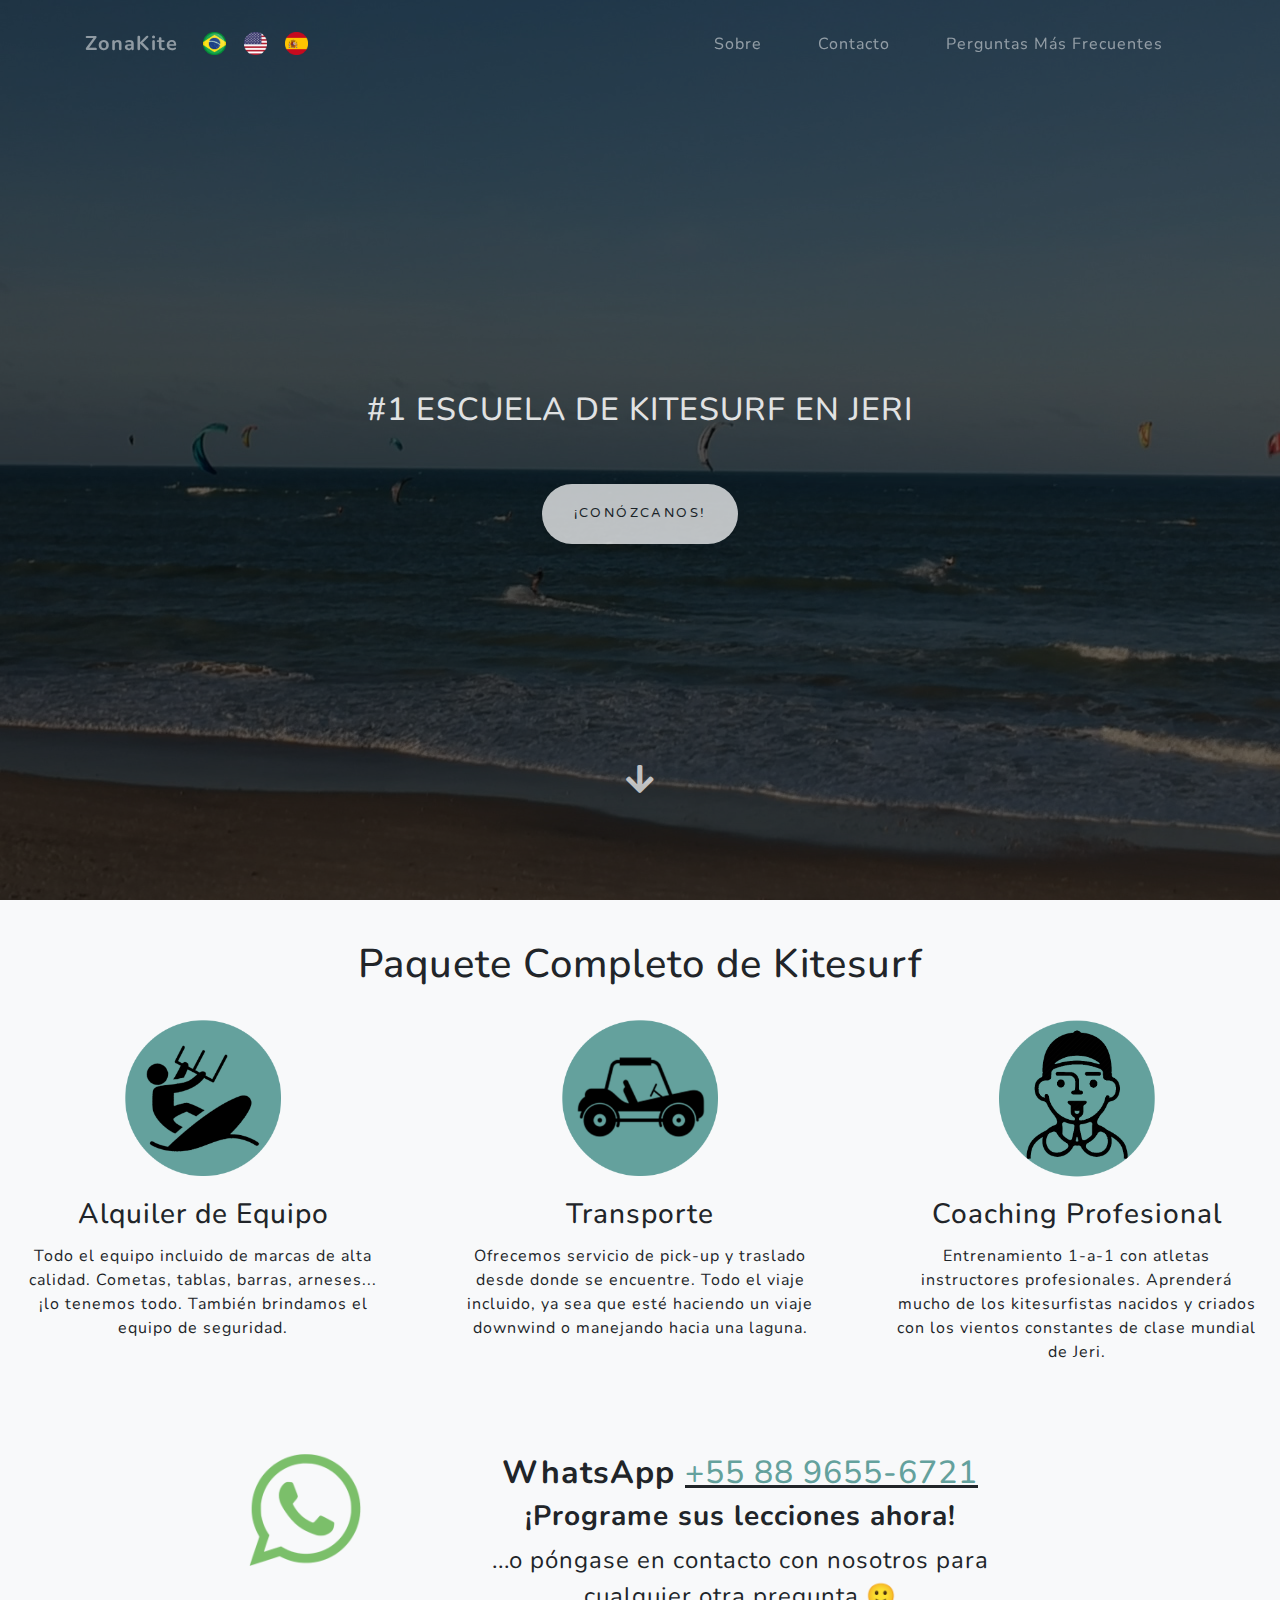
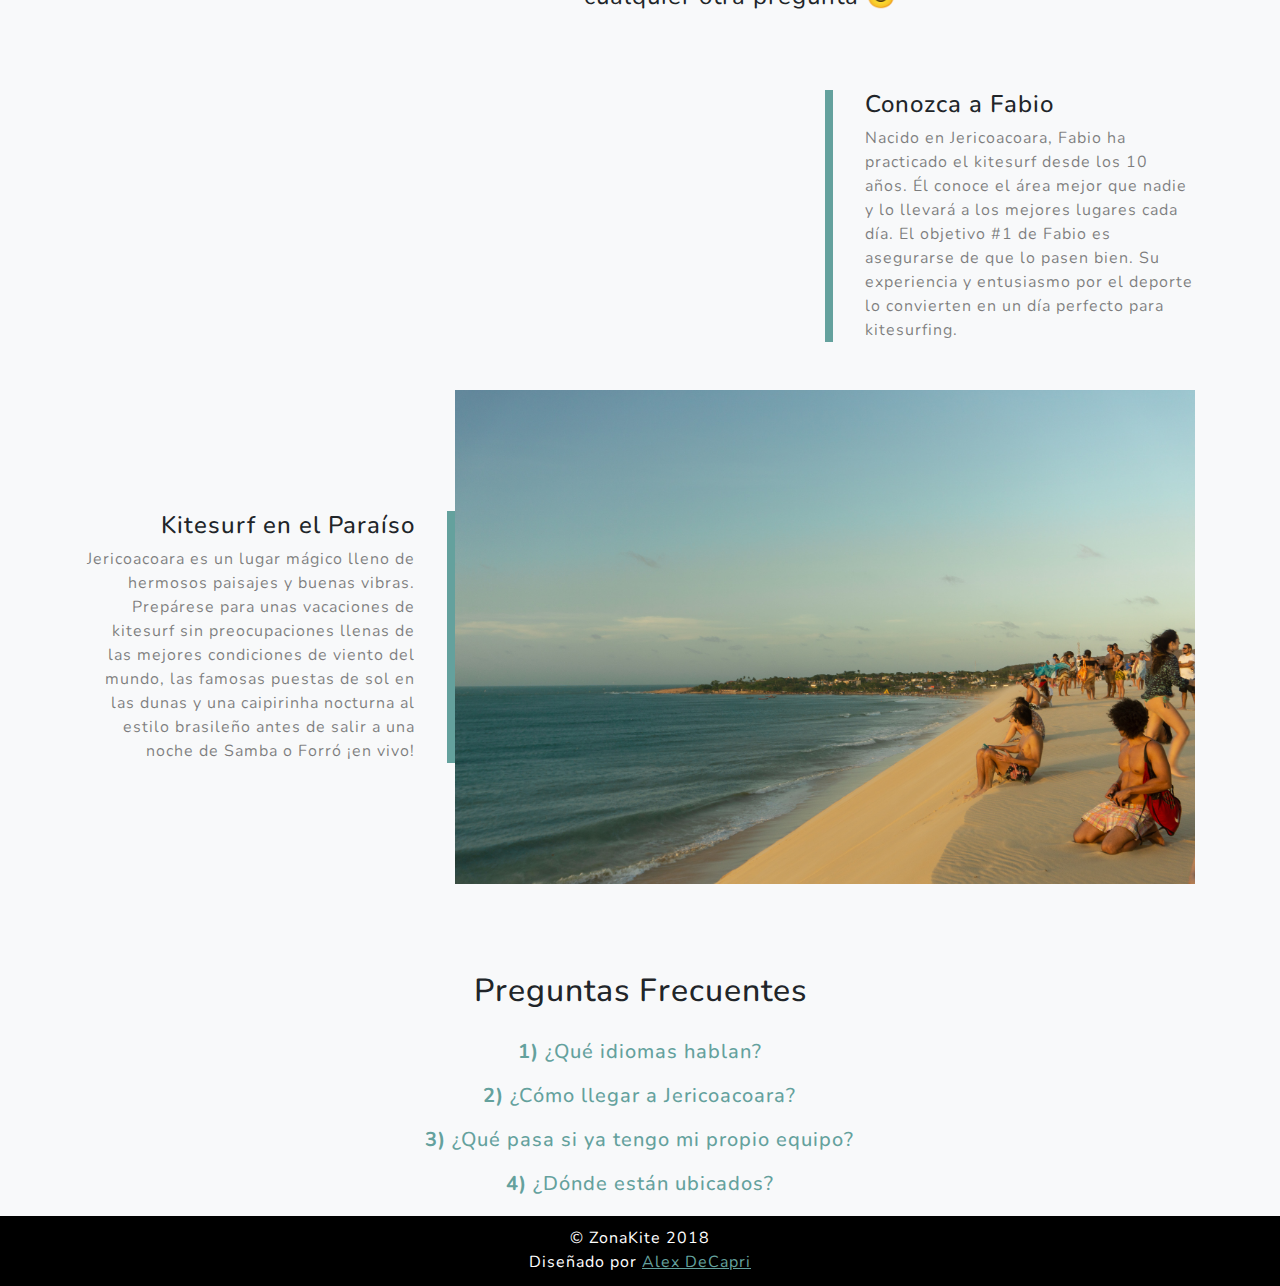
==== commit b0016b4c: "add favicon, adjust pt, add meta description content" ====
--- a/es.html
+++ b/es.html
@@ -5,10 +5,13 @@
 
     <meta charset="utf-8">
     <meta name="viewport" content="width=device-width, initial-scale=1, shrink-to-fit=no">
-    <meta name="description" content="">
+    <meta name="description" content="La mejor escuela de kitesurf en Jericoacoara. ZoneKite ofrece clases, transporte, alquileres y viejes downwind para las mejores vacaciones de kite en Brasil!">
     <meta name="author" content="">
 
-    <title>ZonaKite - #1 Escuela de Kitesurf en Jeri</title>
+    <title>ZonaKite - #1 Escuela de Kitesurf en Jericoacoara</title>
+
+
+    <link rel="shortcut icon" type="image/png" href="img/favicon.png"/>
 
     <!-- Bootstrap core CSS -->
     <link href="vendor/bootstrap/css/bootstrap.min.css" rel="stylesheet">
@@ -201,7 +204,7 @@
                     <br><br>
                     <b>Tomar el autobús:</b>
                     <br>
-                    La opción más barata (menos de R $ 100) es usar Fretcar. Deberá tomar un autobús a Jijoca, donde luego será trasladado a Jardineiras (camiones con asientos en la parte posterior). Los Jardineiras lo llevarán con su equipaje a su albergue, hostal o posada en Jeri. Dado que no hay caminos pavimentados en Jeri, sólo arena, es necesario tomar estos vehículos. Por favor, no trates de conducir hasta aquí. El viaje suele ser solo un par de horas más que tomar el transporte privado.
+                    La opción más barata (menos de R $ 100) es usar Fretcar. Deberá tomar un autobús a Jijoca, donde luego será trasladado a Jardineiras (camiones con asientos en la parte posterior). Los Jardineiras lo llevarán con su equipaje a su albergue, hostal o posada en Jeri. Dado que no hay caminos pavimentados en Jeri, sólo arena, es necesario tomar estos vehículos. Por favor, no trate de conducir hasta aquí. El viaje suele ser solo un par de horas más que tomar el transporte privado.
                     <br><br>
                     <i>Nota: Si decide llegar al aeropuerto de Jijoca, simplemente reserve el transporte con un Jardineira para llegar a Jeri. Jijoca está a solo 40-50 minutos de distancia.</i>
                 </div>
@@ -217,7 +220,7 @@
                 <div class="panel-body">
                      <i>¿Los precios son diferentes si solo quiero transporte y entrenamiento?</i>
                      <br>
-                     Póngase en contacto con nosotros a través de <a href="https://wa.me/558896556721" target="_blank"><u>WhatsApp!</u></a> ¡Descubriremos la mejor opción para usted y sus vacaciones de kitesurf en Jeri!
+                     Póngase en contacto con nosotros a través de <a href="https://wa.me/558896556721" target="_blank"><u>WhatsApp!</u></a> Buscaremos y le ofreceremos la mejor opción para usted y sus vacaciones de kitesurf en Jeri!
                 </div>
             </div>
         </div>
--- a/css/edits.css
+++ b/css/edits.css
@@ -230,7 +230,8 @@
 
 
 .languages img {
-  margin-left: 10px;
+  margin-left: 9px;
+  margin-right: 9px;
   margin-bottom: 2px;
 }
 
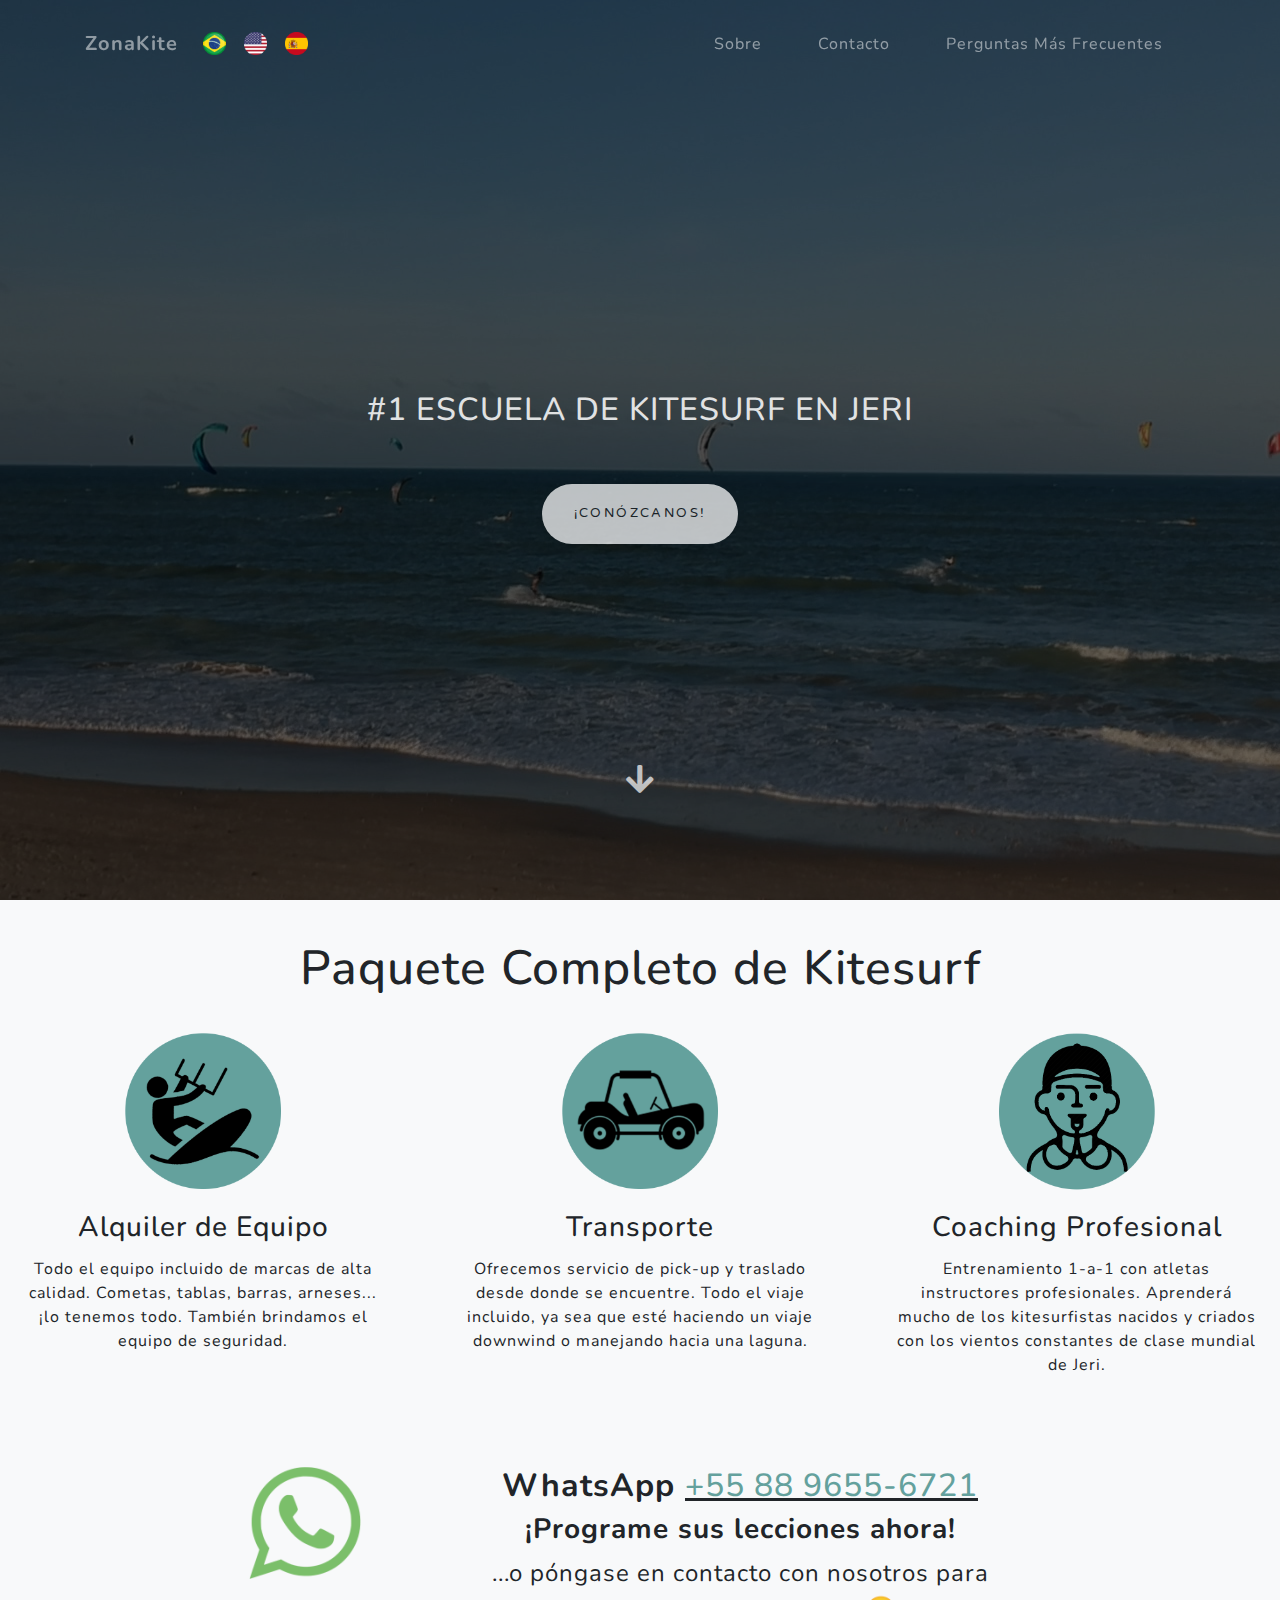
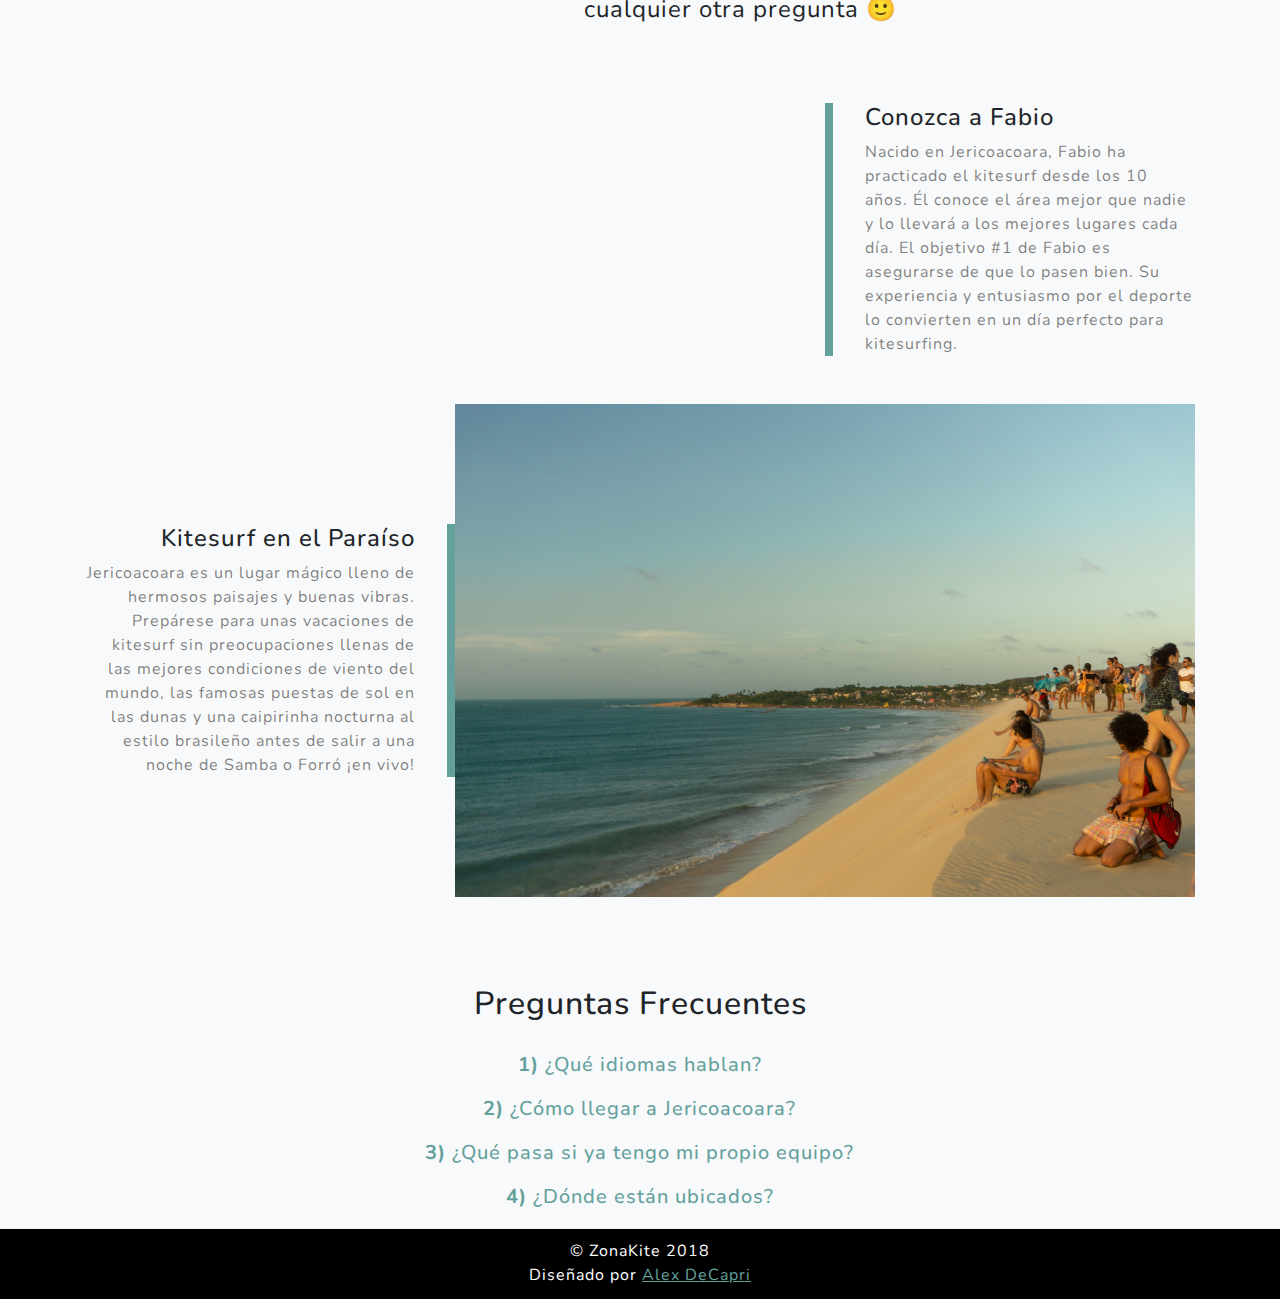
==== commit 8f1b7be8: "spacing updates" ====
--- a/es.html
+++ b/es.html
@@ -92,7 +92,7 @@
 
     <!-- Three Reasons Why Section -->
     <div class="bg-light package-container">
-      <h1 id="about" class="text-center">Paquete Completo de Kitesurf</h2>
+      <h2 id="about" class="text-center about-title"">Paquete Completo de Kitesurf</h2>
       <div class="row justify-content-center">
         <div class="card card-reasons bg-light col-xs-10 col-sm-10 col-md-4 col-lg-4" style="width: 18rem;">
           <span href="#" class="mx-4 mx-auto">
--- a/css/edits.css
+++ b/css/edits.css
@@ -6,6 +6,13 @@
   align-items: center;
   justify-content: center;
   overflow: hidden;
+}
+
+.about-title {
+  font-size: 3em;
+  margin-bottom: .7em;
+  margin-right:8px;
+  margin-left: 8px;
 }
 
 .vid-section h1 {
